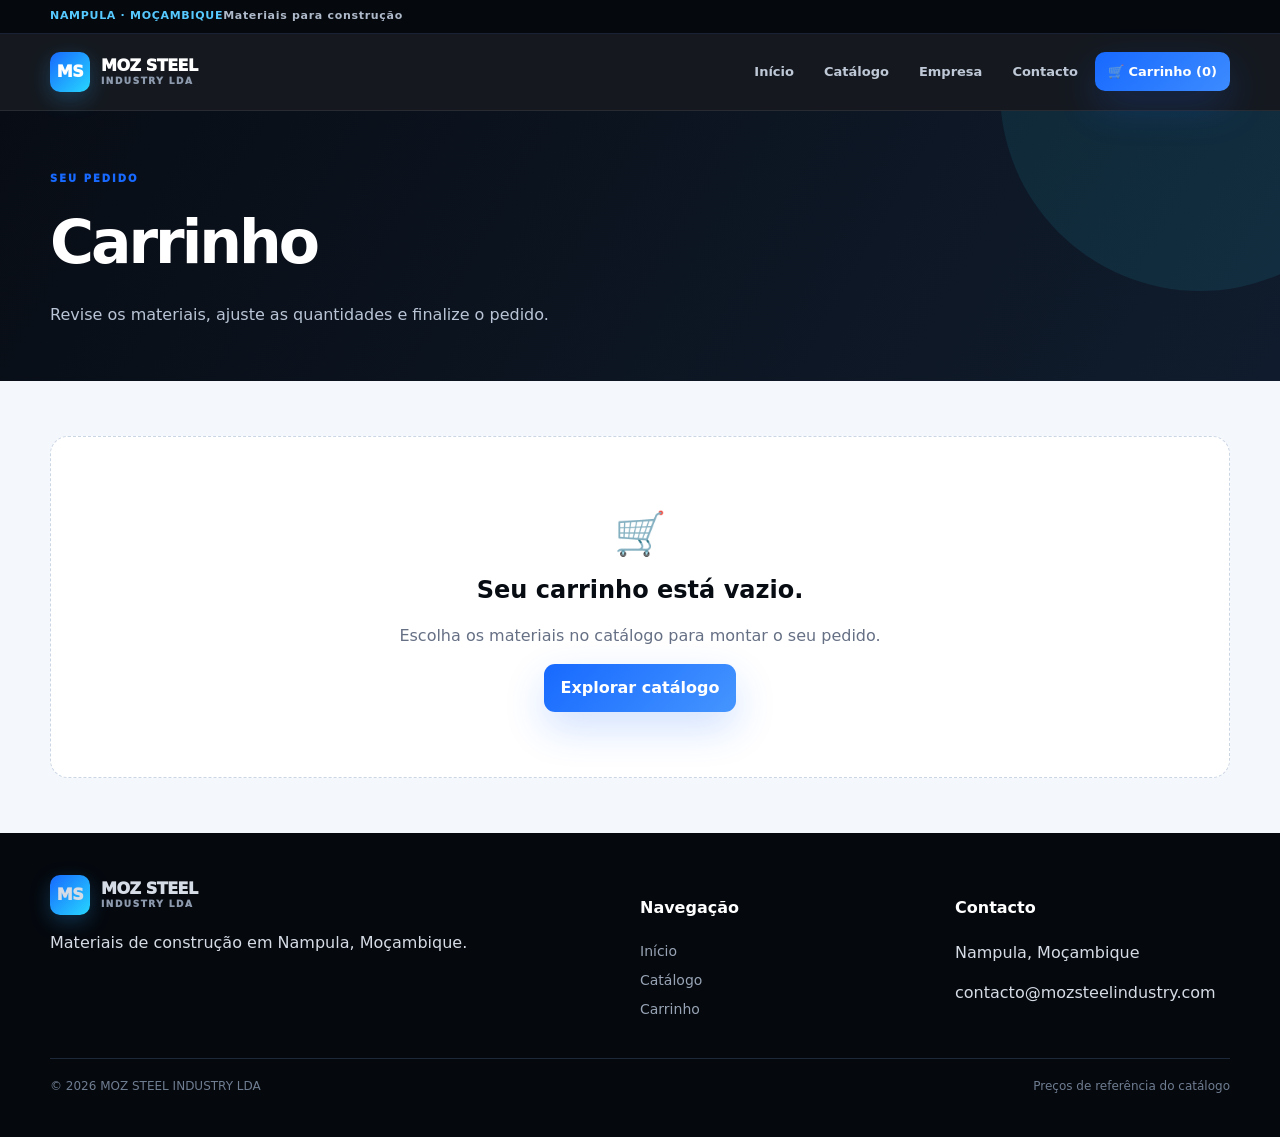
==== carrinho.html @ 1a138fcb "Add files via upload" ====
<!doctype html><html lang="pt"><head><meta charset="utf-8"><meta name="viewport" content="width=device-width,initial-scale=1"><title>Carrinho | MOZ STEEL INDUSTRY LDA</title><meta name="description" content="Carrinho e checkout da MOZ STEEL INDUSTRY LDA."><link rel="stylesheet" href="css/style.css"></head><body><div class="topbar"><div class="container"><span>NAMPULA · MOÇAMBIQUE</span><span>Materiais para construção</span></div></div><header class="header"><div class="container header-inner"><a class="brand" href="index.html"><span class="brand-mark">MS</span><span>MOZ STEEL<small>INDUSTRY LDA</small></span></a><button class="menu" data-menu>☰</button><nav class="nav"><a href="index.html">Início</a><a href="catalogo.html">Catálogo</a><a href="index.html#empresa">Empresa</a><a href="index.html#contacto">Contacto</a><a class="cart-link" href="carrinho.html">🛒 Carrinho (<span data-cart-count>0</span>)</a></nav></div></header><main><section class="page-hero"><div class="container"><span class="eyebrow">SEU PEDIDO</span><h1>Carrinho</h1><p>Revise os materiais, ajuste as quantidades e finalize o pedido.</p></div></section><div class="container" data-cart></div></main><footer class="footer"><div class="container"><div class="footer-grid"><div><div class="brand"><span class="brand-mark">MS</span><span>MOZ STEEL<small>INDUSTRY LDA</small></span></div><p>Materiais de construção em Nampula, Moçambique.</p></div><div><h4>Navegação</h4><a href="index.html">Início</a><a href="catalogo.html">Catálogo</a><a href="carrinho.html">Carrinho</a></div><div><h4>Contacto</h4><p>Nampula, Moçambique</p><p>contacto@mozsteelindustry.com</p></div></div><div class="footer-bottom"><span>© 2026 MOZ STEEL INDUSTRY LDA</span><span>Preços de referência do catálogo</span></div></div></footer><div class="modal" id="modal"><div class="modal-card"><button class="modal-close" data-close>×</button><div data-detail-content></div></div></div><div class="toast" data-toast></div><script src="js/app.js"></script></body></html>
---- css/style.css ----
:root{--ink:#070b12;--ink2:#0d1420;--navy:#101a2b;--blue:#1769ff;--blue2:#2aa8ff;--cyan:#27d7ff;--paper:#f4f7fb;--white:#fff;--muted:#667085;--line:#dce3ec;--soft:#eaf1fa;--green:#16a36a;--shadow:0 18px 55px rgba(9,24,48,.13);--shadow-blue:0 16px 40px rgba(23,105,255,.20);--radius:18px}
*{box-sizing:border-box}html{scroll-behavior:smooth}body{margin:0;font-family:Inter,ui-sans-serif,system-ui,-apple-system,"Segoe UI",sans-serif;background:var(--paper);color:var(--ink);line-height:1.5}body.lock{overflow:hidden}a{color:inherit;text-decoration:none}button,input,select,textarea{font:inherit}button{cursor:pointer}.container{width:min(1180px,calc(100% - 36px));margin:auto}
.topbar{background:#05080d;color:#aeb9c9;font-size:11px;font-weight:800;letter-spacing:.7px;padding:8px 0;border-bottom:1px solid #182234}.topbar-inner{display:flex;justify-content:space-between}.topbar span:first-child{color:#56c9ff}
.header{position:sticky;top:0;z-index:50;background:rgba(7,11,18,.94);backdrop-filter:blur(14px);color:#fff;border-bottom:1px solid rgba(255,255,255,.08)}.header-inner{height:76px;display:flex;align-items:center;justify-content:space-between}.brand{display:flex;align-items:center;gap:11px;font-weight:950;letter-spacing:-.5px}.brand-mark{width:40px;height:40px;border-radius:10px;background:linear-gradient(135deg,var(--blue),var(--cyan));display:grid;place-items:center;font-weight:1000;box-shadow:0 7px 20px rgba(42,168,255,.25)}.brand small{display:block;font-size:9px;color:#8d9aae;letter-spacing:1.5px;margin-top:-3px}.nav{display:flex;align-items:center;gap:4px}.nav a{padding:10px 13px;border-radius:10px;color:#bfc8d6;font-size:13px;font-weight:800;transition:.2s}.nav a:hover,.nav a.active{background:#172337;color:#fff}.cart-link{background:linear-gradient(135deg,var(--blue),#3d8bff)!important;color:#fff!important;box-shadow:var(--shadow-blue)}.cart-link b{margin-left:4px}.menu{display:none;background:none;border:0;color:#fff;font-size:28px}
.eyebrow{font-size:10px;letter-spacing:2px;font-weight:950;color:var(--blue);text-transform:uppercase}.btn{border:0;border-radius:11px;padding:12px 17px;font-weight:900;display:inline-flex;justify-content:center;align-items:center;gap:8px;transition:.2s}.btn-primary{background:linear-gradient(135deg,var(--blue),#4595ff);color:#fff;box-shadow:var(--shadow-blue)}.btn-primary:hover{transform:translateY(-2px);filter:brightness(1.06)}.btn-ghost{background:#fff;border:1px solid var(--line);color:var(--ink)}.btn-ghost:hover{border-color:var(--blue);color:var(--blue);transform:translateY(-1px)}.btn-wide{width:100%}
.hero{position:relative;overflow:hidden;background:radial-gradient(circle at 75% 20%,rgba(39,215,255,.22),transparent 27%),radial-gradient(circle at 15% 80%,rgba(23,105,255,.22),transparent 30%),linear-gradient(120deg,#060a11,#0d1626 55%,#09101c);color:#fff;padding:78px 0 90px}.hero:before{content:"";position:absolute;inset:0;opacity:.12;background-image:linear-gradient(rgba(255,255,255,.12) 1px,transparent 1px),linear-gradient(90deg,rgba(255,255,255,.12) 1px,transparent 1px);background-size:42px 42px;mask-image:linear-gradient(to bottom,black,transparent)}.hero-grid{position:relative;display:grid;grid-template-columns:1.03fr .97fr;gap:60px;align-items:center}.hero h1{font-size:clamp(43px,6vw,76px);line-height:.96;letter-spacing:-4px;margin:15px 0 22px;max-width:720px}.hero h1 span{background:linear-gradient(90deg,#4cb5ff,#7de8ff);-webkit-background-clip:text;background-clip:text;color:transparent}.hero p{font-size:18px;color:#bdc8d7;max-width:620px}.actions{display:flex;gap:12px;flex-wrap:wrap;margin-top:30px}.hero-visual{min-height:390px;position:relative}.hero-card{position:absolute;border-radius:24px;box-shadow:0 30px 80px rgba(0,0,0,.3);overflow:hidden}.hero-card.main{inset:12px 35px 18px 0;border:1px solid rgba(255,255,255,.14);background:#172234}.hero-card.main img{width:100%;height:100%;object-fit:cover;opacity:.88}.hero-card.main:after{content:"IBR · AÇO · CONSTRUÇÃO";position:absolute;left:18px;bottom:18px;background:rgba(7,11,18,.88);border:1px solid rgba(255,255,255,.12);border-radius:9px;padding:8px 11px;font-weight:900;font-size:10px;color:#7fe5ff}.hero-card.small{right:0;bottom:0;width:195px;height:148px;padding:20px;background:linear-gradient(135deg,var(--blue),var(--cyan));color:#fff;display:flex;flex-direction:column;justify-content:center;box-shadow:0 22px 50px rgba(23,105,255,.3)}.hero-card.small span{font-size:10px;letter-spacing:1.5px;font-weight:900}.hero-card.small b{font-size:32px;line-height:1;margin:5px 0}.hero-card.small small{opacity:.88}
.section{padding:76px 0}.section-head{display:flex;align-items:end;justify-content:space-between;gap:20px;margin-bottom:28px}.section h2{font-size:38px;letter-spacing:-2px;margin:8px 0}.section-head p{color:var(--muted);max-width:600px}.cats{display:grid;grid-template-columns:repeat(4,1fr);gap:14px}.cat-card{position:relative;background:#fff;border:1px solid var(--line);padding:20px;border-radius:18px;min-height:145px;display:flex;flex-direction:column;justify-content:space-between;transition:.22s;overflow:hidden}.cat-card:after{content:"";position:absolute;width:130px;height:130px;border-radius:50%;background:rgba(23,105,255,.07);right:-45px;bottom:-55px}.cat-card:hover{transform:translateY(-5px);border-color:#8bb5ff;box-shadow:var(--shadow-blue)}.cat-icon{font-size:28px;color:var(--blue)}.cat-card b{font-size:16px}.cat-card small{color:var(--muted)}.cat-card i{position:absolute;right:18px;top:18px;font-style:normal;font-size:20px;color:#9aa8bb}.cat-card.empty{opacity:.5}
.products{display:grid;grid-template-columns:repeat(4,1fr);gap:18px}.product-card{background:#fff;border:1px solid var(--line);border-radius:18px;overflow:hidden;transition:.22s;min-width:0;box-shadow:0 5px 18px rgba(9,24,48,.035)}.product-card:hover{transform:translateY(-5px);box-shadow:var(--shadow);border-color:#c5d7ef}.p-media{height:205px;background:linear-gradient(135deg,#edf3f9,#f8fbff);position:relative;display:grid;place-items:center}.p-media img{width:100%;height:100%;object-fit:cover}.p-tag{position:absolute;left:12px;top:12px;background:rgba(7,11,18,.88);color:#fff;border-radius:99px;padding:5px 9px;font-size:9px;font-weight:900;max-width:85%;white-space:nowrap;overflow:hidden;text-overflow:ellipsis}.no-image{display:grid;place-items:center;color:#9aa8ba;text-align:center}.no-image span{font-size:40px;font-weight:1000;color:#b9c9dc}.no-image small{font-size:10px}.p-body{padding:17px}.code{font-size:9px;letter-spacing:1.4px;color:var(--blue);font-weight:950}.p-body h3{font-size:16px;line-height:1.18;margin:8px 0}.p-body p{font-size:12px;color:var(--muted);min-height:36px}.p-foot{display:flex;align-items:baseline;gap:5px;margin:15px 0}.p-foot strong{font-size:21px}.p-foot span{font-size:10px;color:var(--muted)}.p-actions{display:grid;grid-template-columns:1fr 1fr;gap:8px}.p-actions .btn{padding:9px 7px;font-size:11px}
.dark-strip{background:linear-gradient(135deg,#07101d,#101b2c);color:#fff}.dark-strip .section-head p{color:#aebbd0}.stats{display:grid;grid-template-columns:repeat(3,1fr);gap:1px;background:#233249}.stat{padding:26px;background:#0b1422}.stat b{font-size:38px;color:#55c8ff}.stat span{display:block;color:#b9c6d8}.contact{background:linear-gradient(135deg,var(--blue),#1a9fff);color:#fff;border-radius:28px;padding:44px;box-shadow:var(--shadow-blue)}.contact .eyebrow{color:#c7f5ff}.contact h2{font-size:42px;margin:10px 0}.footer{background:#05080d;color:#d6dce5;padding:42px 0}.footer-grid{display:grid;grid-template-columns:2fr 1fr 1fr;gap:40px}.footer h4{color:#fff}.footer a{display:block;color:#98a4b5;margin:8px 0;font-size:14px}.footer-bottom{border-top:1px solid #1d2838;margin-top:30px;padding-top:18px;color:#6f7d91;font-size:12px;display:flex;justify-content:space-between}
.page-hero{padding:54px 0 38px;background:linear-gradient(120deg,#080d15,#101c2d);color:#fff;position:relative;overflow:hidden}.page-hero:after{content:"";position:absolute;width:400px;height:400px;border-radius:50%;background:rgba(39,215,255,.09);right:-120px;top:-220px}.page-hero h1{font-size:clamp(40px,5vw,60px);letter-spacing:-3px;margin:8px 0}.page-hero p{color:#b9c5d6;max-width:680px}.hero-metrics{display:flex;gap:12px;flex-wrap:wrap;margin-top:25px}.hero-metrics span{padding:9px 13px;border:1px solid rgba(255,255,255,.12);background:rgba(255,255,255,.04);border-radius:10px;color:#aebbd0;font-size:11px}.hero-metrics b{color:#fff;margin-right:4px}
.catalog-shell{padding:30px 0 80px}.catalog-toolbar{display:grid;grid-template-columns:1fr 210px;gap:12px;margin-bottom:20px}.search-wrap{position:relative}.search-wrap>span{position:absolute;left:15px;top:10px;font-size:23px;color:#8b9ab0}.search{width:100%;background:#fff;border:1px solid var(--line);border-radius:12px;padding:13px 16px;outline:0}.search-wrap .search{padding-left:43px}.search:focus{border-color:#79a8ff;box-shadow:0 0 0 4px rgba(23,105,255,.08)}.catalog-layout{display:grid;grid-template-columns:235px 1fr;gap:28px;align-items:start}.catalog-sidebar{position:sticky;top:98px;background:#fff;border:1px solid var(--line);border-radius:18px;padding:17px}.sidebar-title{display:flex;justify-content:space-between;align-items:center;font-weight:950;padding:3px 2px 12px;border-bottom:1px solid var(--line)}.sidebar-title button{border:0;background:none;color:var(--blue);font-size:11px;font-weight:900}.category-list{padding-top:10px;display:grid;gap:5px}.filter{width:100%;text-align:left;border:0;background:transparent;border-radius:9px;padding:10px 11px;color:#667085;font-size:12px;font-weight:800;transition:.18s}.filter:hover{background:#eef5ff;color:var(--blue)}.filter.active{background:#e8f1ff;color:var(--blue);box-shadow:inset 3px 0 0 var(--blue)}.filter small{float:right;color:#98a5b7;font-weight:700}.sidebar-note{margin-top:18px;padding:14px;background:#f1f7ff;border-radius:12px;border:1px solid #dbeaff}.sidebar-note strong{font-size:12px}.sidebar-note p{font-size:11px;color:var(--muted);margin:6px 0 10px}.sidebar-note a{font-size:11px;color:var(--blue);font-weight:900}.results-head{display:flex;align-items:end;justify-content:space-between;margin-bottom:18px}.results-head h2{font-size:24px;letter-spacing:-1px;margin:5px 0 0}.result-state{font-size:11px;color:var(--muted);background:#fff;border:1px solid var(--line);padding:8px 11px;border-radius:9px}.catalog-products{grid-template-columns:repeat(3,1fr)}.pagination{display:flex;justify-content:center;align-items:center;gap:6px;margin-top:30px;flex-wrap:wrap}.page-btn{min-width:36px;height:36px;border:1px solid var(--line);background:#fff;border-radius:9px;font-weight:850;color:#657188}.page-btn:hover,.page-btn.active{background:var(--blue);border-color:var(--blue);color:#fff}.page-btn.arrow{padding:0 12px}.empty{padding:65px 20px;text-align:center;background:#fff;border:1px dashed #cbd6e5;border-radius:18px}.empty-icon{font-size:42px;color:var(--blue)}.empty h2{margin:7px 0}.empty p{color:var(--muted)}
.modal{position:fixed;inset:0;background:rgba(2,8,18,.72);backdrop-filter:blur(7px);display:none;place-items:center;padding:20px;z-index:80}.modal.open{display:grid}.modal-card{width:min(900px,100%);max-height:90vh;overflow:auto;background:#fff;border-radius:22px;position:relative;box-shadow:0 35px 100px rgba(0,0,0,.35);padding:28px}.modal-close{position:absolute;right:15px;top:12px;width:36px;height:36px;border:0;border-radius:50%;background:#edf3fa;color:#17243a;font-size:25px;z-index:2}.detail-box{display:grid;grid-template-columns:.95fr 1.05fr;gap:28px}.detail-img{min-height:340px;border-radius:16px;overflow:hidden;background:#edf3fa}.detail-img img{width:100%;height:100%;object-fit:cover}.detail-box h2{font-size:34px;line-height:1.05;letter-spacing:-1.5px;margin:10px 0}.detail-spec{color:var(--muted)}.detail-price{font-size:30px;font-weight:950;margin:20px 0}.detail-price small{font-size:12px;color:var(--muted)}.qty{display:flex;align-items:center;width:max-content;border:1px solid var(--line);border-radius:10px;overflow:hidden;margin-bottom:13px}.qty button{border:0;background:#f2f6fb;width:40px;height:40px;font-size:20px}.qty input{width:55px;text-align:center;border:0;outline:0}.ref-note{font-size:11px;color:#8793a5;margin-top:13px}.related{border-top:1px solid var(--line);margin-top:25px;padding-top:20px}.related h3{margin-top:0}.mini-grid{display:grid;grid-template-columns:repeat(4,1fr);gap:10px}.mini-grid .product-card{box-shadow:none}.mini-grid .p-media{height:100px}.mini-grid .p-body{padding:10px}.mini-grid .p-actions,.mini-grid .p-foot,.mini-grid .p-body p,.mini-grid .code{display:none}.mini-grid .p-body h3{font-size:12px}
.x{border:0;background:#eef2f7;color:#7a8799;border-radius:8px;width:30px;height:30px;font-size:21px}.x:hover{background:#feecec;color:#d33}.toast{position:fixed;right:20px;bottom:20px;background:#07101d;color:#fff;padding:12px 16px;border-radius:11px;box-shadow:0 15px 35px rgba(0,0,0,.25);transform:translateY(20px);opacity:0;pointer-events:none;transition:.25s;z-index:100;font-size:13px;font-weight:800}.toast.show{transform:none;opacity:1}
.cart-layout{display:grid;grid-template-columns:1.55fr .75fr;gap:22px;padding:45px 0 75px}.cart-head{display:flex;justify-content:space-between;align-items:center;margin-bottom:12px}.cart-head button{border:0;background:none;color:#d33;font-weight:850}.cart-row{display:grid;grid-template-columns:78px 1fr auto auto 30px;gap:14px;align-items:center;background:#fff;border:1px solid var(--line);border-radius:15px;padding:12px;margin-bottom:10px}.cart-img{width:78px;height:72px;border-radius:10px;overflow:hidden;background:#eef3f8}.cart-img img{width:100%;height:100%;object-fit:cover}.cart-info small{font-size:10px;color:var(--blue);font-weight:900}.cart-info h3{font-size:14px;margin:3px 0}.cart-info p{font-size:11px;color:var(--muted);margin:0}.qty.mini{margin:0}.qty.mini button{width:32px;height:32px}.summary{background:#0b1422;color:#fff;border-radius:18px;padding:24px;position:sticky;top:98px;height:max-content}.summary h2{font-size:32px;margin:7px 0 20px}.summary>div{display:flex;justify-content:space-between;gap:15px;padding:7px 0;color:#aebbd0;font-size:13px}.summary .total{font-size:15px;color:#fff}.summary .total strong{font-size:26px;color:#65d8ff}.summary hr{border:0;border-top:1px solid #25354b}.summary p{font-size:10px;color:#8594aa}.checkout{background:#fff;border:1px solid var(--line);border-radius:18px;padding:26px;margin-bottom:60px}.form-grid{display:grid;grid-template-columns:1fr 1fr;gap:13px}.form-grid label{display:grid;gap:6px;font-size:12px;font-weight:850}.form-grid .full{grid-column:1/-1}.form-grid input,.form-grid textarea{border:1px solid var(--line);border-radius:10px;padding:11px;outline:0}.form-grid input:focus,.form-grid textarea:focus{border-color:var(--blue)}.pay-grid{display:grid;grid-template-columns:repeat(4,1fr);gap:10px;margin-bottom:16px}.pay-grid label{border:1px solid var(--line);border-radius:12px;padding:12px;display:flex;gap:9px;align-items:flex-start}.pay-grid label:has(input:checked){border-color:var(--blue);background:#eef5ff}.pay-grid span{font-weight:850;font-size:12px}.pay-grid small{display:block;color:var(--muted);font-weight:500;margin-top:3px}.success{margin:60px 0;padding:55px;text-align:center;background:#fff;border:1px solid var(--line);border-radius:22px}.check{width:64px;height:64px;border-radius:50%;display:grid;place-items:center;background:#e5f8ef;color:var(--green);font-size:34px;margin:0 auto 16px}.success h2{font-size:34px;margin:8px 0}.success p{color:var(--muted)}.order-grid{display:grid;grid-template-columns:repeat(4,1fr);gap:10px;margin:25px 0;text-align:left}.order-grid span{padding:14px;background:#f5f8fc;border-radius:11px;color:var(--muted);font-size:11px}.order-grid strong{display:block;color:var(--ink);margin-top:4px;font-size:13px}
@media(max-width:980px){.hero-grid{grid-template-columns:1fr}.hero-visual{min-height:330px}.cats{grid-template-columns:repeat(2,1fr)}.products{grid-template-columns:repeat(2,1fr)}.catalog-layout{grid-template-columns:1fr}.catalog-sidebar{position:static}.category-list{display:flex;overflow:auto;padding-bottom:3px}.filter{width:auto;white-space:nowrap}.sidebar-note{display:none}.catalog-products{grid-template-columns:repeat(3,1fr)}.cart-layout{grid-template-columns:1fr}.summary{position:static}.pay-grid{grid-template-columns:repeat(2,1fr)}}
@media(max-width:700px){.container{width:min(100% - 24px,1180px)}.topbar-inner span:last-child{display:none}.header-inner{height:68px}.menu{display:block}.nav{display:none;position:absolute;top:68px;left:0;right:0;background:#070b12;padding:12px;flex-direction:column;align-items:stretch;border-bottom:1px solid #1e2a3b}.nav.open{display:flex}.nav a{padding:13px}.hero{padding:55px 0 60px}.hero h1{font-size:47px;letter-spacing:-3px}.hero-visual{min-height:275px}.hero-card.main{inset:0 25px 15px 0}.hero-card.small{width:150px;height:115px}.hero-card.small b{font-size:25px}.section{padding:55px 0}.section-head{display:block}.section h2{font-size:31px}.cats{grid-template-columns:1fr 1fr;gap:10px}.cat-card{min-height:125px;padding:15px}.products,.catalog-products{grid-template-columns:1fr 1fr;gap:10px}.p-media{height:155px}.p-body{padding:12px}.p-body h3{font-size:14px}.p-foot strong{font-size:18px}.p-actions{grid-template-columns:1fr}.p-actions .btn{font-size:11px}.footer-grid{grid-template-columns:1fr 1fr}.footer-grid>div:first-child{grid-column:1/-1}.footer-bottom{display:block}.footer-bottom span{display:block;margin:5px 0}.page-hero{padding:42px 0 30px}.page-hero h1{font-size:40px}.catalog-toolbar{grid-template-columns:1fr}.catalog-sidebar{padding:13px}.results-head{align-items:start}.result-state{display:none}.detail-box{grid-template-columns:1fr}.detail-img{min-height:250px}.mini-grid{grid-template-columns:repeat(2,1fr)}.cart-row{grid-template-columns:62px 1fr 30px;gap:9px}.cart-img{width:62px;height:60px}.cart-row>.qty,.cart-row>strong{grid-column:2}.cart-row>.qty{width:max-content}.cart-row>.x{grid-column:3;grid-row:1}.form-grid{grid-template-columns:1fr}.form-grid .full{grid-column:auto}.pay-grid{grid-template-columns:1fr 1fr}.success{padding:35px 18px}.order-grid{grid-template-columns:1fr 1fr}.contact{padding:30px 24px}.contact h2{font-size:32px}}
@media(max-width:430px){.cats,.products,.catalog-products{grid-template-columns:1fr}.p-media{height:205px}.pay-grid{grid-template-columns:1fr}.hero h1{font-size:42px}.order-grid{grid-template-columns:1fr}}

.btn-outline-light{border:1px solid rgba(255,255,255,.32);background:rgba(255,255,255,.04);color:#fff}.btn-outline-light:hover{background:#fff;color:var(--ink)}.btn-white{background:#fff;color:var(--blue)}.btn-white:hover{transform:translateY(-2px);box-shadow:0 10px 25px rgba(0,0,0,.15)}

/* ===== Catálogo: visual sem fotografias ===== */
.catalog-products{grid-template-columns:repeat(4,minmax(0,1fr));gap:14px}
.catalog-card{border-radius:16px;background:#fff;box-shadow:0 8px 24px rgba(7,18,35,.06);display:flex;flex-direction:column;min-height:100%}
.catalog-card:hover{transform:translateY(-4px);border-color:#9bc5ff;box-shadow:0 16px 34px rgba(23,105,255,.13)}
.catalog-mark{height:116px;position:relative;overflow:hidden;padding:16px;background:linear-gradient(135deg,#08111f,#102845);color:#fff;display:flex;flex-direction:column;justify-content:center;align-items:flex-start}
.catalog-mark:before{content:"";position:absolute;width:170px;height:170px;border:1px solid rgba(75,190,255,.22);border-radius:50%;right:-65px;top:-78px;box-shadow:0 0 0 24px rgba(75,190,255,.035),0 0 0 48px rgba(75,190,255,.025)}
.catalog-mark:after{content:"";position:absolute;left:0;bottom:0;width:45%;height:3px;background:linear-gradient(90deg,#1769ff,#27d7ff);}
.catalog-mark span{position:relative;z-index:1;font-size:28px;line-height:1;font-weight:1000;letter-spacing:-1px;color:#5ed8ff}
.catalog-mark small{position:relative;z-index:1;margin-top:8px;font-size:9px;text-transform:uppercase;letter-spacing:1.2px;font-weight:900;color:#c5d6eb;max-width:75%;white-space:nowrap;overflow:hidden;text-overflow:ellipsis}
.catalog-mark b{position:absolute;z-index:1;right:13px;bottom:11px;font-size:8px;letter-spacing:1px;color:#7f9ab8}
.catalog-card .p-body{padding:15px;display:flex;flex-direction:column;flex:1}
.catalog-card .p-body h3{font-size:14px;line-height:1.22;margin:7px 0 6px;min-height:34px}
.catalog-card .p-body p{font-size:11px;line-height:1.4;min-height:31px;margin:0;color:#718096;display:-webkit-box;-webkit-line-clamp:2;-webkit-box-orient:vertical;overflow:hidden}
.catalog-card .p-foot{margin-top:auto;padding-top:13px;margin-bottom:12px;border-top:1px solid #edf1f6}
.catalog-card .p-foot strong{font-size:18px;color:#0b1422}
.catalog-card .p-actions{grid-template-columns:1fr 1fr}
.catalog-card .btn{border-radius:9px;padding:9px 6px;font-size:10px}
.catalog-card .code{white-space:nowrap;overflow:hidden;text-overflow:ellipsis;display:block;max-width:100%}
.catalog-detail{grid-template-columns:260px 1fr}
.catalog-detail-mark{min-height:320px;height:auto;border-radius:16px;display:flex;align-items:flex-start;justify-content:flex-end;padding:24px;background:radial-gradient(circle at 30% 25%,rgba(39,215,255,.18),transparent 30%),linear-gradient(145deg,#06101e,#12345c)}
.catalog-detail-mark span{font-size:58px;margin-top:auto;color:#67dcff}
.catalog-detail-mark small{font-size:11px;letter-spacing:1.5px}
.catalog-detail-mark b{position:static;margin-top:8px;color:#8da9c5;font-size:10px;letter-spacing:1px}
.mini-grid .catalog-card .catalog-mark{height:80px;padding:10px}.mini-grid .catalog-card .catalog-mark span{font-size:18px}.mini-grid .catalog-card .catalog-mark small,.mini-grid .catalog-card .catalog-mark b{display:none}
@media(max-width:1100px){.catalog-products{grid-template-columns:repeat(3,minmax(0,1fr))}}
@media(max-width:980px){.catalog-products{grid-template-columns:repeat(3,minmax(0,1fr))}}
@media(max-width:700px){.catalog-products{grid-template-columns:repeat(2,minmax(0,1fr));gap:10px}.catalog-mark{height:105px}.catalog-card .p-body{padding:12px}.catalog-card .p-actions{grid-template-columns:1fr}.catalog-detail{grid-template-columns:1fr}.catalog-detail-mark{min-height:190px}.catalog-detail-mark span{margin-top:25px}}
@media(max-width:430px){.catalog-products{grid-template-columns:1fr}.catalog-mark{height:120px}.catalog-card .p-actions{grid-template-columns:1fr 1fr}}

/* ===== Refinamento visual da página inicial ===== */
.hero-visual{display:flex;align-items:center;justify-content:center;min-height:390px;position:relative}
.hero-logo-panel{width:min(520px,100%);padding:22px;border:1px solid rgba(109,200,255,.2);border-radius:28px;background:linear-gradient(145deg,rgba(16,39,70,.9),rgba(5,12,23,.96));box-shadow:0 30px 90px rgba(0,0,0,.35),0 0 60px rgba(38,126,255,.10);transform:rotate(1deg)}
.hero-logo-panel img{display:block;width:100%;height:auto;border-radius:18px}
.hero-logo-panel:after{content:"NAMPULA · MOÇAMBIQUE";display:block;text-align:center;margin-top:12px;color:#70cfff;font-size:10px;font-weight:900;letter-spacing:2px}
.home-product-mark{height:155px;background:radial-gradient(circle at 78% 22%,rgba(52,164,255,.22),transparent 28%),linear-gradient(145deg,#071323,#132b4a);position:relative;display:flex;align-items:center;justify-content:center;overflow:hidden}
.home-product-mark:before{content:"";position:absolute;width:180px;height:180px;border:1px solid rgba(111,205,255,.18);border-radius:50%;box-shadow:0 0 0 22px rgba(65,163,255,.035),0 0 0 44px rgba(65,163,255,.025)}
.home-product-mark:after{content:"";position:absolute;left:-15%;bottom:-40px;width:70%;height:80px;background:linear-gradient(90deg,rgba(45,121,255,.3),transparent);transform:skewX(-30deg)}
.home-mark{position:relative;z-index:2;font-size:48px;line-height:1;font-weight:1000;letter-spacing:-3px;color:#69d2ff;text-shadow:0 0 24px rgba(59,180,255,.22)}
.home-product .p-tag{z-index:3}
.home-product:hover .home-product-mark{background:radial-gradient(circle at 78% 22%,rgba(52,164,255,.32),transparent 30%),linear-gradient(145deg,#081a31,#164b78)}
.hero-metrics span{transition:.2s}.hero-metrics span:hover{border-color:rgba(82,190,255,.35);background:rgba(48,139,255,.09);transform:translateY(-2px)}

/* Categorias com mais vida visual */
.cats{gap:16px}
.cat-card{background:linear-gradient(145deg,#fff,#f7faff);border:1px solid #dbe6f3;min-height:158px;padding:19px;box-shadow:0 7px 20px rgba(8,30,58,.045)}
.cat-card:before{content:"";position:absolute;inset:0;background:linear-gradient(135deg,rgba(34,122,255,.08),transparent 48%);opacity:0;transition:.25s}
.cat-card:after{width:155px;height:155px;right:-60px;bottom:-65px;background:rgba(40,132,255,.09);transition:.25s}
.cat-card .cat-icon{width:52px;height:52px;border-radius:15px;display:grid;place-items:center;background:#e9f3ff;color:#1769ff;font-size:26px;font-weight:900;box-shadow:inset 0 0 0 1px #d6e8ff;transition:.25s}
.cat-card b,.cat-card small,.cat-card i{position:relative;z-index:2}
.cat-card b{margin-top:10px}
.cat-card:hover{transform:translateY(-7px) scale(1.01);border-color:#8bbdff;box-shadow:0 18px 38px rgba(23,105,255,.14)}
.cat-card:hover:before{opacity:1}.cat-card:hover:after{transform:scale(1.25);background:rgba(40,132,255,.13)}.cat-card:hover .cat-icon{transform:rotate(-4deg) scale(1.08);background:linear-gradient(135deg,#1769ff,#42bfff);color:#fff;box-shadow:0 10px 24px rgba(23,105,255,.22)}
.cat-card:nth-child(2) .cat-icon{background:#eaf9ff;color:#079bd0}.cat-card:nth-child(3) .cat-icon{background:#eef0ff;color:#5b58e8}.cat-card:nth-child(4) .cat-icon{background:#edf8f0;color:#168a55}.cat-card:nth-child(5) .cat-icon{background:#fff5e9;color:#e28319}.cat-card:nth-child(6) .cat-icon{background:#f2edff;color:#8b50db}.cat-card:nth-child(7) .cat-icon{background:#eaf8f7;color:#079486}.cat-card:nth-child(8) .cat-icon{background:#f0f2f5;color:#455468}
@media(max-width:700px){.hero-logo-panel{padding:14px;border-radius:20px;transform:none}.hero-visual{min-height:230px}.hero-logo-panel:after{font-size:8px}.home-product-mark{height:145px}}

/* ===== Categorias: visual escuro, industrial e mais vivo ===== */
.cats .cat-card{background:linear-gradient(145deg,#0b1728 0%,#102946 100%);border:1px solid #1e4267;color:#fff;min-height:170px;box-shadow:0 12px 28px rgba(4,15,30,.16)}
.cats .cat-card:before{background:linear-gradient(135deg,rgba(39,180,255,.18),transparent 55%)}
.cats .cat-card:after{background:rgba(42,168,255,.12)}
.cats .cat-card b{color:#fff;font-size:17px}
.cats .cat-card small{color:#9fc4e8}
.cats .cat-card i{color:#5fbfff}
.cats .cat-card .cat-icon{background:linear-gradient(135deg,#123b67,#1769ff);color:#72d7ff;box-shadow:inset 0 0 0 1px rgba(103,205,255,.28),0 8px 20px rgba(23,105,255,.16)}
.cats .cat-card:nth-child(2) .cat-icon,.cats .cat-card:nth-child(3) .cat-icon,.cats .cat-card:nth-child(4) .cat-icon,.cats .cat-card:nth-child(5) .cat-icon,.cats .cat-card:nth-child(6) .cat-icon,.cats .cat-card:nth-child(7) .cat-icon,.cats .cat-card:nth-child(8) .cat-icon{background:linear-gradient(135deg,#123b67,#1769ff);color:#72d7ff}
.cats .cat-card:hover{border-color:#38b9ff;box-shadow:0 20px 42px rgba(10,105,190,.22);background:linear-gradient(145deg,#0d2038,#123b63)}
.cats .cat-card:hover .cat-icon{background:linear-gradient(135deg,#1c75ff,#2ad7ff);color:#fff}
.hero-card.small{display:none}
@media(max-width:700px){.cats .cat-card{min-height:145px}}
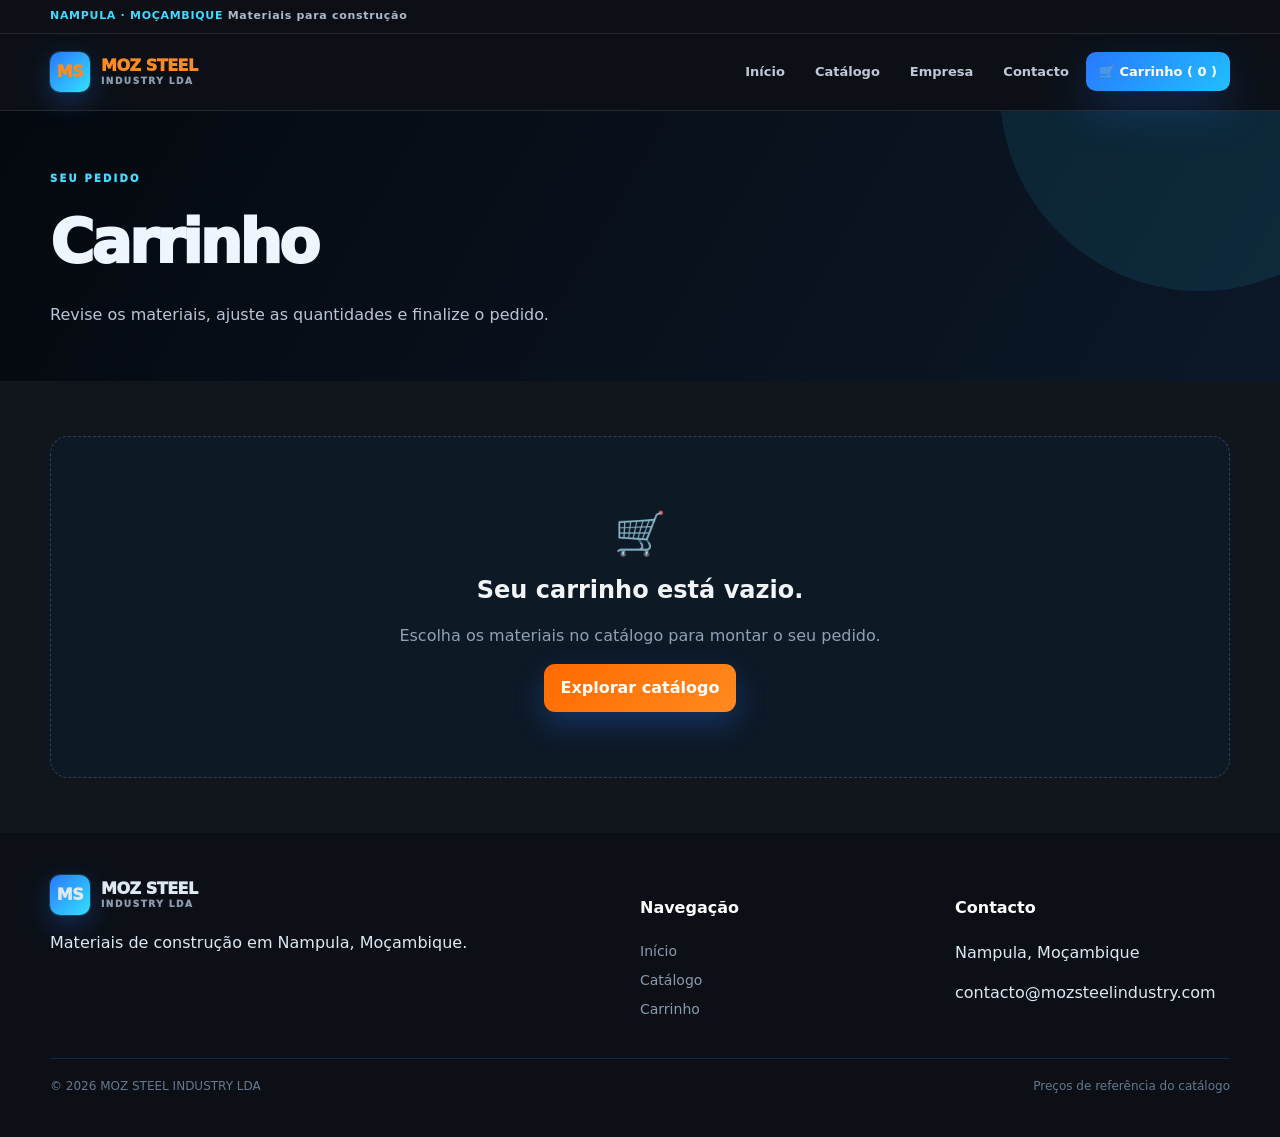
==== commit 592c38e3: "Add files via upload" ====
--- a/carrinho.html
+++ b/carrinho.html
@@ -1 +1,149 @@
-<!doctype html><html lang="pt"><head><meta charset="utf-8"><meta name="viewport" content="width=device-width,initial-scale=1"><title>Carrinho | MOZ STEEL INDUSTRY LDA</title><meta name="description" content="Carrinho e checkout da MOZ STEEL INDUSTRY LDA."><link rel="stylesheet" href="css/style.css"></head><body><div class="topbar"><div class="container"><span>NAMPULA · MOÇAMBIQUE</span><span>Materiais para construção</span></div></div><header class="header"><div class="container header-inner"><a class="brand" href="index.html"><span class="brand-mark">MS</span><span>MOZ STEEL<small>INDUSTRY LDA</small></span></a><button class="menu" data-menu>☰</button><nav class="nav"><a href="index.html">Início</a><a href="catalogo.html">Catálogo</a><a href="index.html#empresa">Empresa</a><a href="index.html#contacto">Contacto</a><a class="cart-link" href="carrinho.html">🛒 Carrinho (<span data-cart-count>0</span>)</a></nav></div></header><main><section class="page-hero"><div class="container"><span class="eyebrow">SEU PEDIDO</span><h1>Carrinho</h1><p>Revise os materiais, ajuste as quantidades e finalize o pedido.</p></div></section><div class="container" data-cart></div></main><footer class="footer"><div class="container"><div class="footer-grid"><div><div class="brand"><span class="brand-mark">MS</span><span>MOZ STEEL<small>INDUSTRY LDA</small></span></div><p>Materiais de construção em Nampula, Moçambique.</p></div><div><h4>Navegação</h4><a href="index.html">Início</a><a href="catalogo.html">Catálogo</a><a href="carrinho.html">Carrinho</a></div><div><h4>Contacto</h4><p>Nampula, Moçambique</p><p>contacto@mozsteelindustry.com</p></div></div><div class="footer-bottom"><span>© 2026 MOZ STEEL INDUSTRY LDA</span><span>Preços de referência do catálogo</span></div></div></footer><div class="modal" id="modal"><div class="modal-card"><button class="modal-close" data-close>×</button><div data-detail-content></div></div></div><div class="toast" data-toast></div><script src="js/app.js"></script></body></html>+<!DOCTYPE html>
+<html lang="pt">
+ <head>
+  <meta charset="utf-8"/>
+  <meta content="width=device-width,initial-scale=1" name="viewport"/>
+  <title>
+   Carrinho | MOZ STEEL INDUSTRY LDA
+  </title>
+  <meta content="Carrinho e checkout da MOZ STEEL INDUSTRY LDA." name="description"/>
+  <link href="css/style.css" rel="stylesheet"/>
+ </head>
+ <body>
+  <div class="topbar">
+   <div class="container">
+    <span>
+     NAMPULA · MOÇAMBIQUE
+    </span>
+    <span>
+     Materiais para construção
+    </span>
+   </div>
+  </div>
+  <header class="header">
+   <div class="container header-inner">
+    <a class="brand" href="index.html">
+     <span class="brand-mark">
+      MS
+     </span>
+     <span>
+      MOZ STEEL
+      <small>
+       INDUSTRY LDA
+      </small>
+     </span>
+    </a>
+    <button class="menu" data-menu="">
+     ☰
+    </button>
+    <nav class="nav">
+     <a href="index.html">
+      Início
+     </a>
+     <a href="catalogo.html">
+      Catálogo
+     </a>
+     <a href="index.html#empresa">
+      Empresa
+     </a>
+     <a href="index.html#contacto">
+      Contacto
+     </a>
+     <a class="cart-link" href="carrinho.html">
+      🛒 Carrinho (
+      <span data-cart-count="">
+       0
+      </span>
+      )
+     </a>
+    </nav>
+   </div>
+  </header>
+  <main>
+   <section class="page-hero">
+    <div class="container">
+     <span class="eyebrow">
+      SEU PEDIDO
+     </span>
+     <h1>
+      Carrinho
+     </h1>
+     <p>
+      Revise os materiais, ajuste as quantidades e finalize o pedido.
+     </p>
+    </div>
+   </section>
+   <div class="container" data-cart="">
+   </div>
+  </main>
+  <footer class="footer">
+   <div class="container">
+    <div class="footer-grid">
+     <div>
+      <div class="brand">
+       <span class="brand-mark">
+        MS
+       </span>
+       <span>
+        MOZ STEEL
+        <small>
+         INDUSTRY LDA
+        </small>
+       </span>
+      </div>
+      <p>
+       Materiais de construção em Nampula, Moçambique.
+      </p>
+     </div>
+     <div>
+      <h4>
+       Navegação
+      </h4>
+      <a href="index.html">
+       Início
+      </a>
+      <a href="catalogo.html">
+       Catálogo
+      </a>
+      <a href="carrinho.html">
+       Carrinho
+      </a>
+     </div>
+     <div>
+      <h4>
+       Contacto
+      </h4>
+      <p>
+       Nampula, Moçambique
+      </p>
+      <p>
+       contacto@mozsteelindustry.com
+      </p>
+     </div>
+    </div>
+    <div class="footer-bottom">
+     <span>
+      © 2026 MOZ STEEL INDUSTRY LDA
+     </span>
+     <span>
+      Preços de referência do catálogo
+     </span>
+    </div>
+   </div>
+  </footer>
+  <div class="modal" id="modal">
+   <div class="modal-card">
+    <button class="modal-close" data-close="">
+     ×
+    </button>
+    <div data-detail-content="">
+    </div>
+   </div>
+  </div>
+  <div class="toast" data-toast="">
+  </div>
+  <script src="js/app.js">
+  </script>
+ </body>
+</html>
+
--- a/css/style.css
+++ b/css/style.css
@@ -1,88 +1,3158 @@
-:root{--ink:#070b12;--ink2:#0d1420;--navy:#101a2b;--blue:#1769ff;--blue2:#2aa8ff;--cyan:#27d7ff;--paper:#f4f7fb;--white:#fff;--muted:#667085;--line:#dce3ec;--soft:#eaf1fa;--green:#16a36a;--shadow:0 18px 55px rgba(9,24,48,.13);--shadow-blue:0 16px 40px rgba(23,105,255,.20);--radius:18px}
-*{box-sizing:border-box}html{scroll-behavior:smooth}body{margin:0;font-family:Inter,ui-sans-serif,system-ui,-apple-system,"Segoe UI",sans-serif;background:var(--paper);color:var(--ink);line-height:1.5}body.lock{overflow:hidden}a{color:inherit;text-decoration:none}button,input,select,textarea{font:inherit}button{cursor:pointer}.container{width:min(1180px,calc(100% - 36px));margin:auto}
-.topbar{background:#05080d;color:#aeb9c9;font-size:11px;font-weight:800;letter-spacing:.7px;padding:8px 0;border-bottom:1px solid #182234}.topbar-inner{display:flex;justify-content:space-between}.topbar span:first-child{color:#56c9ff}
-.header{position:sticky;top:0;z-index:50;background:rgba(7,11,18,.94);backdrop-filter:blur(14px);color:#fff;border-bottom:1px solid rgba(255,255,255,.08)}.header-inner{height:76px;display:flex;align-items:center;justify-content:space-between}.brand{display:flex;align-items:center;gap:11px;font-weight:950;letter-spacing:-.5px}.brand-mark{width:40px;height:40px;border-radius:10px;background:linear-gradient(135deg,var(--blue),var(--cyan));display:grid;place-items:center;font-weight:1000;box-shadow:0 7px 20px rgba(42,168,255,.25)}.brand small{display:block;font-size:9px;color:#8d9aae;letter-spacing:1.5px;margin-top:-3px}.nav{display:flex;align-items:center;gap:4px}.nav a{padding:10px 13px;border-radius:10px;color:#bfc8d6;font-size:13px;font-weight:800;transition:.2s}.nav a:hover,.nav a.active{background:#172337;color:#fff}.cart-link{background:linear-gradient(135deg,var(--blue),#3d8bff)!important;color:#fff!important;box-shadow:var(--shadow-blue)}.cart-link b{margin-left:4px}.menu{display:none;background:none;border:0;color:#fff;font-size:28px}
-.eyebrow{font-size:10px;letter-spacing:2px;font-weight:950;color:var(--blue);text-transform:uppercase}.btn{border:0;border-radius:11px;padding:12px 17px;font-weight:900;display:inline-flex;justify-content:center;align-items:center;gap:8px;transition:.2s}.btn-primary{background:linear-gradient(135deg,var(--blue),#4595ff);color:#fff;box-shadow:var(--shadow-blue)}.btn-primary:hover{transform:translateY(-2px);filter:brightness(1.06)}.btn-ghost{background:#fff;border:1px solid var(--line);color:var(--ink)}.btn-ghost:hover{border-color:var(--blue);color:var(--blue);transform:translateY(-1px)}.btn-wide{width:100%}
-.hero{position:relative;overflow:hidden;background:radial-gradient(circle at 75% 20%,rgba(39,215,255,.22),transparent 27%),radial-gradient(circle at 15% 80%,rgba(23,105,255,.22),transparent 30%),linear-gradient(120deg,#060a11,#0d1626 55%,#09101c);color:#fff;padding:78px 0 90px}.hero:before{content:"";position:absolute;inset:0;opacity:.12;background-image:linear-gradient(rgba(255,255,255,.12) 1px,transparent 1px),linear-gradient(90deg,rgba(255,255,255,.12) 1px,transparent 1px);background-size:42px 42px;mask-image:linear-gradient(to bottom,black,transparent)}.hero-grid{position:relative;display:grid;grid-template-columns:1.03fr .97fr;gap:60px;align-items:center}.hero h1{font-size:clamp(43px,6vw,76px);line-height:.96;letter-spacing:-4px;margin:15px 0 22px;max-width:720px}.hero h1 span{background:linear-gradient(90deg,#4cb5ff,#7de8ff);-webkit-background-clip:text;background-clip:text;color:transparent}.hero p{font-size:18px;color:#bdc8d7;max-width:620px}.actions{display:flex;gap:12px;flex-wrap:wrap;margin-top:30px}.hero-visual{min-height:390px;position:relative}.hero-card{position:absolute;border-radius:24px;box-shadow:0 30px 80px rgba(0,0,0,.3);overflow:hidden}.hero-card.main{inset:12px 35px 18px 0;border:1px solid rgba(255,255,255,.14);background:#172234}.hero-card.main img{width:100%;height:100%;object-fit:cover;opacity:.88}.hero-card.main:after{content:"IBR · AÇO · CONSTRUÇÃO";position:absolute;left:18px;bottom:18px;background:rgba(7,11,18,.88);border:1px solid rgba(255,255,255,.12);border-radius:9px;padding:8px 11px;font-weight:900;font-size:10px;color:#7fe5ff}.hero-card.small{right:0;bottom:0;width:195px;height:148px;padding:20px;background:linear-gradient(135deg,var(--blue),var(--cyan));color:#fff;display:flex;flex-direction:column;justify-content:center;box-shadow:0 22px 50px rgba(23,105,255,.3)}.hero-card.small span{font-size:10px;letter-spacing:1.5px;font-weight:900}.hero-card.small b{font-size:32px;line-height:1;margin:5px 0}.hero-card.small small{opacity:.88}
-.section{padding:76px 0}.section-head{display:flex;align-items:end;justify-content:space-between;gap:20px;margin-bottom:28px}.section h2{font-size:38px;letter-spacing:-2px;margin:8px 0}.section-head p{color:var(--muted);max-width:600px}.cats{display:grid;grid-template-columns:repeat(4,1fr);gap:14px}.cat-card{position:relative;background:#fff;border:1px solid var(--line);padding:20px;border-radius:18px;min-height:145px;display:flex;flex-direction:column;justify-content:space-between;transition:.22s;overflow:hidden}.cat-card:after{content:"";position:absolute;width:130px;height:130px;border-radius:50%;background:rgba(23,105,255,.07);right:-45px;bottom:-55px}.cat-card:hover{transform:translateY(-5px);border-color:#8bb5ff;box-shadow:var(--shadow-blue)}.cat-icon{font-size:28px;color:var(--blue)}.cat-card b{font-size:16px}.cat-card small{color:var(--muted)}.cat-card i{position:absolute;right:18px;top:18px;font-style:normal;font-size:20px;color:#9aa8bb}.cat-card.empty{opacity:.5}
-.products{display:grid;grid-template-columns:repeat(4,1fr);gap:18px}.product-card{background:#fff;border:1px solid var(--line);border-radius:18px;overflow:hidden;transition:.22s;min-width:0;box-shadow:0 5px 18px rgba(9,24,48,.035)}.product-card:hover{transform:translateY(-5px);box-shadow:var(--shadow);border-color:#c5d7ef}.p-media{height:205px;background:linear-gradient(135deg,#edf3f9,#f8fbff);position:relative;display:grid;place-items:center}.p-media img{width:100%;height:100%;object-fit:cover}.p-tag{position:absolute;left:12px;top:12px;background:rgba(7,11,18,.88);color:#fff;border-radius:99px;padding:5px 9px;font-size:9px;font-weight:900;max-width:85%;white-space:nowrap;overflow:hidden;text-overflow:ellipsis}.no-image{display:grid;place-items:center;color:#9aa8ba;text-align:center}.no-image span{font-size:40px;font-weight:1000;color:#b9c9dc}.no-image small{font-size:10px}.p-body{padding:17px}.code{font-size:9px;letter-spacing:1.4px;color:var(--blue);font-weight:950}.p-body h3{font-size:16px;line-height:1.18;margin:8px 0}.p-body p{font-size:12px;color:var(--muted);min-height:36px}.p-foot{display:flex;align-items:baseline;gap:5px;margin:15px 0}.p-foot strong{font-size:21px}.p-foot span{font-size:10px;color:var(--muted)}.p-actions{display:grid;grid-template-columns:1fr 1fr;gap:8px}.p-actions .btn{padding:9px 7px;font-size:11px}
-.dark-strip{background:linear-gradient(135deg,#07101d,#101b2c);color:#fff}.dark-strip .section-head p{color:#aebbd0}.stats{display:grid;grid-template-columns:repeat(3,1fr);gap:1px;background:#233249}.stat{padding:26px;background:#0b1422}.stat b{font-size:38px;color:#55c8ff}.stat span{display:block;color:#b9c6d8}.contact{background:linear-gradient(135deg,var(--blue),#1a9fff);color:#fff;border-radius:28px;padding:44px;box-shadow:var(--shadow-blue)}.contact .eyebrow{color:#c7f5ff}.contact h2{font-size:42px;margin:10px 0}.footer{background:#05080d;color:#d6dce5;padding:42px 0}.footer-grid{display:grid;grid-template-columns:2fr 1fr 1fr;gap:40px}.footer h4{color:#fff}.footer a{display:block;color:#98a4b5;margin:8px 0;font-size:14px}.footer-bottom{border-top:1px solid #1d2838;margin-top:30px;padding-top:18px;color:#6f7d91;font-size:12px;display:flex;justify-content:space-between}
-.page-hero{padding:54px 0 38px;background:linear-gradient(120deg,#080d15,#101c2d);color:#fff;position:relative;overflow:hidden}.page-hero:after{content:"";position:absolute;width:400px;height:400px;border-radius:50%;background:rgba(39,215,255,.09);right:-120px;top:-220px}.page-hero h1{font-size:clamp(40px,5vw,60px);letter-spacing:-3px;margin:8px 0}.page-hero p{color:#b9c5d6;max-width:680px}.hero-metrics{display:flex;gap:12px;flex-wrap:wrap;margin-top:25px}.hero-metrics span{padding:9px 13px;border:1px solid rgba(255,255,255,.12);background:rgba(255,255,255,.04);border-radius:10px;color:#aebbd0;font-size:11px}.hero-metrics b{color:#fff;margin-right:4px}
-.catalog-shell{padding:30px 0 80px}.catalog-toolbar{display:grid;grid-template-columns:1fr 210px;gap:12px;margin-bottom:20px}.search-wrap{position:relative}.search-wrap>span{position:absolute;left:15px;top:10px;font-size:23px;color:#8b9ab0}.search{width:100%;background:#fff;border:1px solid var(--line);border-radius:12px;padding:13px 16px;outline:0}.search-wrap .search{padding-left:43px}.search:focus{border-color:#79a8ff;box-shadow:0 0 0 4px rgba(23,105,255,.08)}.catalog-layout{display:grid;grid-template-columns:235px 1fr;gap:28px;align-items:start}.catalog-sidebar{position:sticky;top:98px;background:#fff;border:1px solid var(--line);border-radius:18px;padding:17px}.sidebar-title{display:flex;justify-content:space-between;align-items:center;font-weight:950;padding:3px 2px 12px;border-bottom:1px solid var(--line)}.sidebar-title button{border:0;background:none;color:var(--blue);font-size:11px;font-weight:900}.category-list{padding-top:10px;display:grid;gap:5px}.filter{width:100%;text-align:left;border:0;background:transparent;border-radius:9px;padding:10px 11px;color:#667085;font-size:12px;font-weight:800;transition:.18s}.filter:hover{background:#eef5ff;color:var(--blue)}.filter.active{background:#e8f1ff;color:var(--blue);box-shadow:inset 3px 0 0 var(--blue)}.filter small{float:right;color:#98a5b7;font-weight:700}.sidebar-note{margin-top:18px;padding:14px;background:#f1f7ff;border-radius:12px;border:1px solid #dbeaff}.sidebar-note strong{font-size:12px}.sidebar-note p{font-size:11px;color:var(--muted);margin:6px 0 10px}.sidebar-note a{font-size:11px;color:var(--blue);font-weight:900}.results-head{display:flex;align-items:end;justify-content:space-between;margin-bottom:18px}.results-head h2{font-size:24px;letter-spacing:-1px;margin:5px 0 0}.result-state{font-size:11px;color:var(--muted);background:#fff;border:1px solid var(--line);padding:8px 11px;border-radius:9px}.catalog-products{grid-template-columns:repeat(3,1fr)}.pagination{display:flex;justify-content:center;align-items:center;gap:6px;margin-top:30px;flex-wrap:wrap}.page-btn{min-width:36px;height:36px;border:1px solid var(--line);background:#fff;border-radius:9px;font-weight:850;color:#657188}.page-btn:hover,.page-btn.active{background:var(--blue);border-color:var(--blue);color:#fff}.page-btn.arrow{padding:0 12px}.empty{padding:65px 20px;text-align:center;background:#fff;border:1px dashed #cbd6e5;border-radius:18px}.empty-icon{font-size:42px;color:var(--blue)}.empty h2{margin:7px 0}.empty p{color:var(--muted)}
-.modal{position:fixed;inset:0;background:rgba(2,8,18,.72);backdrop-filter:blur(7px);display:none;place-items:center;padding:20px;z-index:80}.modal.open{display:grid}.modal-card{width:min(900px,100%);max-height:90vh;overflow:auto;background:#fff;border-radius:22px;position:relative;box-shadow:0 35px 100px rgba(0,0,0,.35);padding:28px}.modal-close{position:absolute;right:15px;top:12px;width:36px;height:36px;border:0;border-radius:50%;background:#edf3fa;color:#17243a;font-size:25px;z-index:2}.detail-box{display:grid;grid-template-columns:.95fr 1.05fr;gap:28px}.detail-img{min-height:340px;border-radius:16px;overflow:hidden;background:#edf3fa}.detail-img img{width:100%;height:100%;object-fit:cover}.detail-box h2{font-size:34px;line-height:1.05;letter-spacing:-1.5px;margin:10px 0}.detail-spec{color:var(--muted)}.detail-price{font-size:30px;font-weight:950;margin:20px 0}.detail-price small{font-size:12px;color:var(--muted)}.qty{display:flex;align-items:center;width:max-content;border:1px solid var(--line);border-radius:10px;overflow:hidden;margin-bottom:13px}.qty button{border:0;background:#f2f6fb;width:40px;height:40px;font-size:20px}.qty input{width:55px;text-align:center;border:0;outline:0}.ref-note{font-size:11px;color:#8793a5;margin-top:13px}.related{border-top:1px solid var(--line);margin-top:25px;padding-top:20px}.related h3{margin-top:0}.mini-grid{display:grid;grid-template-columns:repeat(4,1fr);gap:10px}.mini-grid .product-card{box-shadow:none}.mini-grid .p-media{height:100px}.mini-grid .p-body{padding:10px}.mini-grid .p-actions,.mini-grid .p-foot,.mini-grid .p-body p,.mini-grid .code{display:none}.mini-grid .p-body h3{font-size:12px}
-.x{border:0;background:#eef2f7;color:#7a8799;border-radius:8px;width:30px;height:30px;font-size:21px}.x:hover{background:#feecec;color:#d33}.toast{position:fixed;right:20px;bottom:20px;background:#07101d;color:#fff;padding:12px 16px;border-radius:11px;box-shadow:0 15px 35px rgba(0,0,0,.25);transform:translateY(20px);opacity:0;pointer-events:none;transition:.25s;z-index:100;font-size:13px;font-weight:800}.toast.show{transform:none;opacity:1}
-.cart-layout{display:grid;grid-template-columns:1.55fr .75fr;gap:22px;padding:45px 0 75px}.cart-head{display:flex;justify-content:space-between;align-items:center;margin-bottom:12px}.cart-head button{border:0;background:none;color:#d33;font-weight:850}.cart-row{display:grid;grid-template-columns:78px 1fr auto auto 30px;gap:14px;align-items:center;background:#fff;border:1px solid var(--line);border-radius:15px;padding:12px;margin-bottom:10px}.cart-img{width:78px;height:72px;border-radius:10px;overflow:hidden;background:#eef3f8}.cart-img img{width:100%;height:100%;object-fit:cover}.cart-info small{font-size:10px;color:var(--blue);font-weight:900}.cart-info h3{font-size:14px;margin:3px 0}.cart-info p{font-size:11px;color:var(--muted);margin:0}.qty.mini{margin:0}.qty.mini button{width:32px;height:32px}.summary{background:#0b1422;color:#fff;border-radius:18px;padding:24px;position:sticky;top:98px;height:max-content}.summary h2{font-size:32px;margin:7px 0 20px}.summary>div{display:flex;justify-content:space-between;gap:15px;padding:7px 0;color:#aebbd0;font-size:13px}.summary .total{font-size:15px;color:#fff}.summary .total strong{font-size:26px;color:#65d8ff}.summary hr{border:0;border-top:1px solid #25354b}.summary p{font-size:10px;color:#8594aa}.checkout{background:#fff;border:1px solid var(--line);border-radius:18px;padding:26px;margin-bottom:60px}.form-grid{display:grid;grid-template-columns:1fr 1fr;gap:13px}.form-grid label{display:grid;gap:6px;font-size:12px;font-weight:850}.form-grid .full{grid-column:1/-1}.form-grid input,.form-grid textarea{border:1px solid var(--line);border-radius:10px;padding:11px;outline:0}.form-grid input:focus,.form-grid textarea:focus{border-color:var(--blue)}.pay-grid{display:grid;grid-template-columns:repeat(4,1fr);gap:10px;margin-bottom:16px}.pay-grid label{border:1px solid var(--line);border-radius:12px;padding:12px;display:flex;gap:9px;align-items:flex-start}.pay-grid label:has(input:checked){border-color:var(--blue);background:#eef5ff}.pay-grid span{font-weight:850;font-size:12px}.pay-grid small{display:block;color:var(--muted);font-weight:500;margin-top:3px}.success{margin:60px 0;padding:55px;text-align:center;background:#fff;border:1px solid var(--line);border-radius:22px}.check{width:64px;height:64px;border-radius:50%;display:grid;place-items:center;background:#e5f8ef;color:var(--green);font-size:34px;margin:0 auto 16px}.success h2{font-size:34px;margin:8px 0}.success p{color:var(--muted)}.order-grid{display:grid;grid-template-columns:repeat(4,1fr);gap:10px;margin:25px 0;text-align:left}.order-grid span{padding:14px;background:#f5f8fc;border-radius:11px;color:var(--muted);font-size:11px}.order-grid strong{display:block;color:var(--ink);margin-top:4px;font-size:13px}
-@media(max-width:980px){.hero-grid{grid-template-columns:1fr}.hero-visual{min-height:330px}.cats{grid-template-columns:repeat(2,1fr)}.products{grid-template-columns:repeat(2,1fr)}.catalog-layout{grid-template-columns:1fr}.catalog-sidebar{position:static}.category-list{display:flex;overflow:auto;padding-bottom:3px}.filter{width:auto;white-space:nowrap}.sidebar-note{display:none}.catalog-products{grid-template-columns:repeat(3,1fr)}.cart-layout{grid-template-columns:1fr}.summary{position:static}.pay-grid{grid-template-columns:repeat(2,1fr)}}
-@media(max-width:700px){.container{width:min(100% - 24px,1180px)}.topbar-inner span:last-child{display:none}.header-inner{height:68px}.menu{display:block}.nav{display:none;position:absolute;top:68px;left:0;right:0;background:#070b12;padding:12px;flex-direction:column;align-items:stretch;border-bottom:1px solid #1e2a3b}.nav.open{display:flex}.nav a{padding:13px}.hero{padding:55px 0 60px}.hero h1{font-size:47px;letter-spacing:-3px}.hero-visual{min-height:275px}.hero-card.main{inset:0 25px 15px 0}.hero-card.small{width:150px;height:115px}.hero-card.small b{font-size:25px}.section{padding:55px 0}.section-head{display:block}.section h2{font-size:31px}.cats{grid-template-columns:1fr 1fr;gap:10px}.cat-card{min-height:125px;padding:15px}.products,.catalog-products{grid-template-columns:1fr 1fr;gap:10px}.p-media{height:155px}.p-body{padding:12px}.p-body h3{font-size:14px}.p-foot strong{font-size:18px}.p-actions{grid-template-columns:1fr}.p-actions .btn{font-size:11px}.footer-grid{grid-template-columns:1fr 1fr}.footer-grid>div:first-child{grid-column:1/-1}.footer-bottom{display:block}.footer-bottom span{display:block;margin:5px 0}.page-hero{padding:42px 0 30px}.page-hero h1{font-size:40px}.catalog-toolbar{grid-template-columns:1fr}.catalog-sidebar{padding:13px}.results-head{align-items:start}.result-state{display:none}.detail-box{grid-template-columns:1fr}.detail-img{min-height:250px}.mini-grid{grid-template-columns:repeat(2,1fr)}.cart-row{grid-template-columns:62px 1fr 30px;gap:9px}.cart-img{width:62px;height:60px}.cart-row>.qty,.cart-row>strong{grid-column:2}.cart-row>.qty{width:max-content}.cart-row>.x{grid-column:3;grid-row:1}.form-grid{grid-template-columns:1fr}.form-grid .full{grid-column:auto}.pay-grid{grid-template-columns:1fr 1fr}.success{padding:35px 18px}.order-grid{grid-template-columns:1fr 1fr}.contact{padding:30px 24px}.contact h2{font-size:32px}}
-@media(max-width:430px){.cats,.products,.catalog-products{grid-template-columns:1fr}.p-media{height:205px}.pay-grid{grid-template-columns:1fr}.hero h1{font-size:42px}.order-grid{grid-template-columns:1fr}}
-
-.btn-outline-light{border:1px solid rgba(255,255,255,.32);background:rgba(255,255,255,.04);color:#fff}.btn-outline-light:hover{background:#fff;color:var(--ink)}.btn-white{background:#fff;color:var(--blue)}.btn-white:hover{transform:translateY(-2px);box-shadow:0 10px 25px rgba(0,0,0,.15)}
-
-/* ===== Catálogo: visual sem fotografias ===== */
-.catalog-products{grid-template-columns:repeat(4,minmax(0,1fr));gap:14px}
-.catalog-card{border-radius:16px;background:#fff;box-shadow:0 8px 24px rgba(7,18,35,.06);display:flex;flex-direction:column;min-height:100%}
-.catalog-card:hover{transform:translateY(-4px);border-color:#9bc5ff;box-shadow:0 16px 34px rgba(23,105,255,.13)}
-.catalog-mark{height:116px;position:relative;overflow:hidden;padding:16px;background:linear-gradient(135deg,#08111f,#102845);color:#fff;display:flex;flex-direction:column;justify-content:center;align-items:flex-start}
-.catalog-mark:before{content:"";position:absolute;width:170px;height:170px;border:1px solid rgba(75,190,255,.22);border-radius:50%;right:-65px;top:-78px;box-shadow:0 0 0 24px rgba(75,190,255,.035),0 0 0 48px rgba(75,190,255,.025)}
-.catalog-mark:after{content:"";position:absolute;left:0;bottom:0;width:45%;height:3px;background:linear-gradient(90deg,#1769ff,#27d7ff);}
-.catalog-mark span{position:relative;z-index:1;font-size:28px;line-height:1;font-weight:1000;letter-spacing:-1px;color:#5ed8ff}
-.catalog-mark small{position:relative;z-index:1;margin-top:8px;font-size:9px;text-transform:uppercase;letter-spacing:1.2px;font-weight:900;color:#c5d6eb;max-width:75%;white-space:nowrap;overflow:hidden;text-overflow:ellipsis}
-.catalog-mark b{position:absolute;z-index:1;right:13px;bottom:11px;font-size:8px;letter-spacing:1px;color:#7f9ab8}
-.catalog-card .p-body{padding:15px;display:flex;flex-direction:column;flex:1}
-.catalog-card .p-body h3{font-size:14px;line-height:1.22;margin:7px 0 6px;min-height:34px}
-.catalog-card .p-body p{font-size:11px;line-height:1.4;min-height:31px;margin:0;color:#718096;display:-webkit-box;-webkit-line-clamp:2;-webkit-box-orient:vertical;overflow:hidden}
-.catalog-card .p-foot{margin-top:auto;padding-top:13px;margin-bottom:12px;border-top:1px solid #edf1f6}
-.catalog-card .p-foot strong{font-size:18px;color:#0b1422}
-.catalog-card .p-actions{grid-template-columns:1fr 1fr}
-.catalog-card .btn{border-radius:9px;padding:9px 6px;font-size:10px}
-.catalog-card .code{white-space:nowrap;overflow:hidden;text-overflow:ellipsis;display:block;max-width:100%}
-.catalog-detail{grid-template-columns:260px 1fr}
-.catalog-detail-mark{min-height:320px;height:auto;border-radius:16px;display:flex;align-items:flex-start;justify-content:flex-end;padding:24px;background:radial-gradient(circle at 30% 25%,rgba(39,215,255,.18),transparent 30%),linear-gradient(145deg,#06101e,#12345c)}
-.catalog-detail-mark span{font-size:58px;margin-top:auto;color:#67dcff}
-.catalog-detail-mark small{font-size:11px;letter-spacing:1.5px}
-.catalog-detail-mark b{position:static;margin-top:8px;color:#8da9c5;font-size:10px;letter-spacing:1px}
-.mini-grid .catalog-card .catalog-mark{height:80px;padding:10px}.mini-grid .catalog-card .catalog-mark span{font-size:18px}.mini-grid .catalog-card .catalog-mark small,.mini-grid .catalog-card .catalog-mark b{display:none}
-@media(max-width:1100px){.catalog-products{grid-template-columns:repeat(3,minmax(0,1fr))}}
-@media(max-width:980px){.catalog-products{grid-template-columns:repeat(3,minmax(0,1fr))}}
-@media(max-width:700px){.catalog-products{grid-template-columns:repeat(2,minmax(0,1fr));gap:10px}.catalog-mark{height:105px}.catalog-card .p-body{padding:12px}.catalog-card .p-actions{grid-template-columns:1fr}.catalog-detail{grid-template-columns:1fr}.catalog-detail-mark{min-height:190px}.catalog-detail-mark span{margin-top:25px}}
-@media(max-width:430px){.catalog-products{grid-template-columns:1fr}.catalog-mark{height:120px}.catalog-card .p-actions{grid-template-columns:1fr 1fr}}
-
-/* ===== Refinamento visual da página inicial ===== */
-.hero-visual{display:flex;align-items:center;justify-content:center;min-height:390px;position:relative}
-.hero-logo-panel{width:min(520px,100%);padding:22px;border:1px solid rgba(109,200,255,.2);border-radius:28px;background:linear-gradient(145deg,rgba(16,39,70,.9),rgba(5,12,23,.96));box-shadow:0 30px 90px rgba(0,0,0,.35),0 0 60px rgba(38,126,255,.10);transform:rotate(1deg)}
-.hero-logo-panel img{display:block;width:100%;height:auto;border-radius:18px}
-.hero-logo-panel:after{content:"NAMPULA · MOÇAMBIQUE";display:block;text-align:center;margin-top:12px;color:#70cfff;font-size:10px;font-weight:900;letter-spacing:2px}
-.home-product-mark{height:155px;background:radial-gradient(circle at 78% 22%,rgba(52,164,255,.22),transparent 28%),linear-gradient(145deg,#071323,#132b4a);position:relative;display:flex;align-items:center;justify-content:center;overflow:hidden}
-.home-product-mark:before{content:"";position:absolute;width:180px;height:180px;border:1px solid rgba(111,205,255,.18);border-radius:50%;box-shadow:0 0 0 22px rgba(65,163,255,.035),0 0 0 44px rgba(65,163,255,.025)}
-.home-product-mark:after{content:"";position:absolute;left:-15%;bottom:-40px;width:70%;height:80px;background:linear-gradient(90deg,rgba(45,121,255,.3),transparent);transform:skewX(-30deg)}
-.home-mark{position:relative;z-index:2;font-size:48px;line-height:1;font-weight:1000;letter-spacing:-3px;color:#69d2ff;text-shadow:0 0 24px rgba(59,180,255,.22)}
-.home-product .p-tag{z-index:3}
-.home-product:hover .home-product-mark{background:radial-gradient(circle at 78% 22%,rgba(52,164,255,.32),transparent 30%),linear-gradient(145deg,#081a31,#164b78)}
-.hero-metrics span{transition:.2s}.hero-metrics span:hover{border-color:rgba(82,190,255,.35);background:rgba(48,139,255,.09);transform:translateY(-2px)}
-
-/* Categorias com mais vida visual */
-.cats{gap:16px}
-.cat-card{background:linear-gradient(145deg,#fff,#f7faff);border:1px solid #dbe6f3;min-height:158px;padding:19px;box-shadow:0 7px 20px rgba(8,30,58,.045)}
-.cat-card:before{content:"";position:absolute;inset:0;background:linear-gradient(135deg,rgba(34,122,255,.08),transparent 48%);opacity:0;transition:.25s}
-.cat-card:after{width:155px;height:155px;right:-60px;bottom:-65px;background:rgba(40,132,255,.09);transition:.25s}
-.cat-card .cat-icon{width:52px;height:52px;border-radius:15px;display:grid;place-items:center;background:#e9f3ff;color:#1769ff;font-size:26px;font-weight:900;box-shadow:inset 0 0 0 1px #d6e8ff;transition:.25s}
-.cat-card b,.cat-card small,.cat-card i{position:relative;z-index:2}
-.cat-card b{margin-top:10px}
-.cat-card:hover{transform:translateY(-7px) scale(1.01);border-color:#8bbdff;box-shadow:0 18px 38px rgba(23,105,255,.14)}
-.cat-card:hover:before{opacity:1}.cat-card:hover:after{transform:scale(1.25);background:rgba(40,132,255,.13)}.cat-card:hover .cat-icon{transform:rotate(-4deg) scale(1.08);background:linear-gradient(135deg,#1769ff,#42bfff);color:#fff;box-shadow:0 10px 24px rgba(23,105,255,.22)}
-.cat-card:nth-child(2) .cat-icon{background:#eaf9ff;color:#079bd0}.cat-card:nth-child(3) .cat-icon{background:#eef0ff;color:#5b58e8}.cat-card:nth-child(4) .cat-icon{background:#edf8f0;color:#168a55}.cat-card:nth-child(5) .cat-icon{background:#fff5e9;color:#e28319}.cat-card:nth-child(6) .cat-icon{background:#f2edff;color:#8b50db}.cat-card:nth-child(7) .cat-icon{background:#eaf8f7;color:#079486}.cat-card:nth-child(8) .cat-icon{background:#f0f2f5;color:#455468}
-@media(max-width:700px){.hero-logo-panel{padding:14px;border-radius:20px;transform:none}.hero-visual{min-height:230px}.hero-logo-panel:after{font-size:8px}.home-product-mark{height:145px}}
-
-/* ===== Categorias: visual escuro, industrial e mais vivo ===== */
-.cats .cat-card{background:linear-gradient(145deg,#0b1728 0%,#102946 100%);border:1px solid #1e4267;color:#fff;min-height:170px;box-shadow:0 12px 28px rgba(4,15,30,.16)}
-.cats .cat-card:before{background:linear-gradient(135deg,rgba(39,180,255,.18),transparent 55%)}
-.cats .cat-card:after{background:rgba(42,168,255,.12)}
-.cats .cat-card b{color:#fff;font-size:17px}
-.cats .cat-card small{color:#9fc4e8}
-.cats .cat-card i{color:#5fbfff}
-.cats .cat-card .cat-icon{background:linear-gradient(135deg,#123b67,#1769ff);color:#72d7ff;box-shadow:inset 0 0 0 1px rgba(103,205,255,.28),0 8px 20px rgba(23,105,255,.16)}
-.cats .cat-card:nth-child(2) .cat-icon,.cats .cat-card:nth-child(3) .cat-icon,.cats .cat-card:nth-child(4) .cat-icon,.cats .cat-card:nth-child(5) .cat-icon,.cats .cat-card:nth-child(6) .cat-icon,.cats .cat-card:nth-child(7) .cat-icon,.cats .cat-card:nth-child(8) .cat-icon{background:linear-gradient(135deg,#123b67,#1769ff);color:#72d7ff}
-.cats .cat-card:hover{border-color:#38b9ff;box-shadow:0 20px 42px rgba(10,105,190,.22);background:linear-gradient(145deg,#0d2038,#123b63)}
-.cats .cat-card:hover .cat-icon{background:linear-gradient(135deg,#1c75ff,#2ad7ff);color:#fff}
-.hero-card.small{display:none}
-@media(max-width:700px){.cats .cat-card{min-height:145px}}
+:root {
+  --ink:#070b12;
+  --ink2:#0d1420;
+  --navy:#101a2b;
+  --blue:#1769ff;
+  --blue2:#2aa8ff;
+  --cyan:#27d7ff;
+  --paper:#f4f7fb;
+  --white:#fff;
+  --muted:#667085;
+  --line:#dce3ec;
+  --soft:#eaf1fa;
+  --green:#16a36a;
+  --shadow:0 18px 55px rgba(9,24,48,.13);
+  --shadow-blue:0 16px 40px rgba(23,105,255,.20);
+  --radius:18px
+}
+* {
+  box-sizing:border-box
+}
+html {
+  scroll-behavior:smooth
+}
+body {
+  margin:0;
+  font-family:Inter,ui-sans-serif,system-ui,-apple-system,"Segoe UI",sans-serif;
+  background:var(--paper);
+  color:var(--ink);
+  line-height:1.5
+}
+body.lock {
+  overflow:hidden
+}
+a {
+  color:inherit;
+  text-decoration:none
+}
+button,input,select,textarea {
+  font:inherit
+}
+button {
+  cursor:pointer
+}
+.container {
+  width:min(1180px,calc(100% - 36px));
+  margin:auto
+}
+.topbar {
+  background:#05080d;
+  color:#aeb9c9;
+  font-size:11px;
+  font-weight:800;
+  letter-spacing:.7px;
+  padding:8px 0;
+  border-bottom:1px solid #182234
+}
+.topbar-inner {
+  display:flex;
+  justify-content:space-between
+}
+.topbar span:first-child {
+  color:#56c9ff
+}
+.header {
+  position:sticky;
+  top:0;
+  z-index:50;
+  background:rgba(7,11,18,.94);
+  backdrop-filter:blur(14px);
+  color:#fff;
+  border-bottom:1px solid rgba(255,255,255,.08)
+}
+.header-inner {
+  height:76px;
+  display:flex;
+  align-items:center;
+  justify-content:space-between
+}
+.brand {
+  display:flex;
+  align-items:center;
+  gap:11px;
+  font-weight:950;
+  letter-spacing:-.5px
+}
+.brand-mark {
+  width:40px;
+  height:40px;
+  border-radius:10px;
+  background:linear-gradient(135deg,var(--blue),var(--cyan));
+  display:grid;
+  place-items:center;
+  font-weight:1000;
+  box-shadow:0 7px 20px rgba(42,168,255,.25)
+}
+.brand small {
+  display:block;
+  font-size:9px;
+  color:#8d9aae;
+  letter-spacing:1.5px;
+  margin-top:-3px
+}
+.nav {
+  display:flex;
+  align-items:center;
+  gap:4px
+}
+.nav a {
+  padding:10px 13px;
+  border-radius:10px;
+  color:#bfc8d6;
+  font-size:13px;
+  font-weight:800;
+  transition:.2s
+}
+.nav a:hover,.nav a.active {
+  background:#172337;
+  color:#fff
+}
+.cart-link {
+  background:linear-gradient(135deg,var(--blue),#3d8bff)!important;
+  color:#fff!important;
+  box-shadow:var(--shadow-blue)
+}
+.cart-link b {
+  margin-left:4px
+}
+.menu {
+  display:none;
+  background:none;
+  border:0;
+  color:#fff;
+  font-size:28px
+}
+.eyebrow {
+  font-size:10px;
+  letter-spacing:2px;
+  font-weight:950;
+  color:var(--blue);
+  text-transform:uppercase
+}
+.btn {
+  border:0;
+  border-radius:11px;
+  padding:12px 17px;
+  font-weight:900;
+  display:inline-flex;
+  justify-content:center;
+  align-items:center;
+  gap:8px;
+  transition:.2s
+}
+.btn-primary {
+  background:linear-gradient(135deg,var(--blue),#4595ff);
+  color:#fff;
+  box-shadow:var(--shadow-blue)
+}
+.btn-primary:hover {
+  transform:translateY(-2px);
+  filter:brightness(1.06)
+}
+.btn-ghost {
+  background:#fff;
+  border:1px solid var(--line);
+  color:var(--ink)
+}
+.btn-ghost:hover {
+  border-color:var(--blue);
+  color:var(--blue);
+  transform:translateY(-1px)
+}
+.btn-wide {
+  width:100%
+}
+.hero {
+  position:relative;
+  overflow:hidden;
+  background:radial-gradient(circle at 75% 20%,rgba(39,215,255,.22),transparent 27%),radial-gradient(circle at 15% 80%,rgba(23,105,255,.22),transparent 30%),linear-gradient(120deg,#060a11,#0d1626 55%,#09101c);
+  color:#fff;
+  padding:78px 0 90px
+}
+.hero:before {
+  content:"";
+  position:absolute;
+  inset:0;
+  opacity:.12;
+  background-image:linear-gradient(rgba(255,255,255,.12) 1px,transparent 1px),linear-gradient(90deg,rgba(255,255,255,.12) 1px,transparent 1px);
+  background-size:42px 42px;
+  mask-image:linear-gradient(to bottom,black,transparent)
+}
+.hero-grid {
+  position:relative;
+  display:grid;
+  grid-template-columns:1.03fr .97fr;
+  gap:60px;
+  align-items:center
+}
+.hero h1 {
+  font-size:clamp(43px,6vw,76px);
+  line-height:.96;
+  letter-spacing:-4px;
+  margin:15px 0 22px;
+  max-width:720px
+}
+.hero h1 span {
+  background:linear-gradient(90deg,#4cb5ff,#7de8ff);
+  -webkit-background-clip:text;
+  background-clip:text;
+  color:transparent
+}
+.hero p {
+  font-size:18px;
+  color:#bdc8d7;
+  max-width:620px
+}
+.actions {
+  display:flex;
+  gap:12px;
+  flex-wrap:wrap;
+  margin-top:30px
+}
+.hero-visual {
+  min-height:390px;
+  position:relative
+}
+.hero-card {
+  position:absolute;
+  border-radius:24px;
+  box-shadow:0 30px 80px rgba(0,0,0,.3);
+  overflow:hidden
+}
+.hero-card.main {
+  inset:12px 35px 18px 0;
+  border:1px solid rgba(255,255,255,.14);
+  background:#172234
+}
+.hero-card.main img {
+  width:100%;
+  height:100%;
+  object-fit:cover;
+  opacity:.88
+}
+.hero-card.main:after {
+  content:"IBR · AÇO · CONSTRUÇÃO";
+  position:absolute;
+  left:18px;
+  bottom:18px;
+  background:rgba(7,11,18,.88);
+  border:1px solid rgba(255,255,255,.12);
+  border-radius:9px;
+  padding:8px 11px;
+  font-weight:900;
+  font-size:10px;
+  color:#7fe5ff
+}
+.hero-card.small {
+  right:0;
+  bottom:0;
+  width:195px;
+  height:148px;
+  padding:20px;
+  background:linear-gradient(135deg,var(--blue),var(--cyan));
+  color:#fff;
+  display:flex;
+  flex-direction:column;
+  justify-content:center;
+  box-shadow:0 22px 50px rgba(23,105,255,.3)
+}
+.hero-card.small span {
+  font-size:10px;
+  letter-spacing:1.5px;
+  font-weight:900
+}
+.hero-card.small b {
+  font-size:32px;
+  line-height:1;
+  margin:5px 0
+}
+.hero-card.small small {
+  opacity:.88
+}
+.section {
+  padding:76px 0
+}
+.section-head {
+  display:flex;
+  align-items:end;
+  justify-content:space-between;
+  gap:20px;
+  margin-bottom:28px
+}
+.section h2 {
+  font-size:38px;
+  letter-spacing:-2px;
+  margin:8px 0
+}
+.section-head p {
+  color:var(--muted);
+  max-width:600px
+}
+.cats {
+  display:grid;
+  grid-template-columns:repeat(4,1fr);
+  gap:14px
+}
+.cat-card {
+  position:relative;
+  background:#fff;
+  border:1px solid var(--line);
+  padding:20px;
+  border-radius:18px;
+  min-height:145px;
+  display:flex;
+  flex-direction:column;
+  justify-content:space-between;
+  transition:.22s;
+  overflow:hidden
+}
+.cat-card:after {
+  content:"";
+  position:absolute;
+  width:130px;
+  height:130px;
+  border-radius:50%;
+  background:rgba(23,105,255,.07);
+  right:-45px;
+  bottom:-55px
+}
+.cat-card:hover {
+  transform:translateY(-5px);
+  border-color:#8bb5ff;
+  box-shadow:var(--shadow-blue)
+}
+.cat-icon {
+  font-size:28px;
+  color:var(--blue)
+}
+.cat-card b {
+  font-size:16px
+}
+.cat-card small {
+  color:var(--muted)
+}
+.cat-card i {
+  position:absolute;
+  right:18px;
+  top:18px;
+  font-style:normal;
+  font-size:20px;
+  color:#9aa8bb
+}
+.cat-card.empty {
+  opacity:.5
+}
+.products {
+  display:grid;
+  grid-template-columns:repeat(4,1fr);
+  gap:18px
+}
+.product-card {
+  background:#fff;
+  border:1px solid var(--line);
+  border-radius:18px;
+  overflow:hidden;
+  transition:.22s;
+  min-width:0;
+  box-shadow:0 5px 18px rgba(9,24,48,.035)
+}
+.product-card:hover {
+  transform:translateY(-5px);
+  box-shadow:var(--shadow);
+  border-color:#c5d7ef
+}
+.p-media {
+  height:205px;
+  background:linear-gradient(135deg,#edf3f9,#f8fbff);
+  position:relative;
+  display:grid;
+  place-items:center
+}
+.p-media img {
+  width:100%;
+  height:100%;
+  object-fit:cover
+}
+.p-tag {
+  position:absolute;
+  left:12px;
+  top:12px;
+  background:rgba(7,11,18,.88);
+  color:#fff;
+  border-radius:99px;
+  padding:5px 9px;
+  font-size:9px;
+  font-weight:900;
+  max-width:85%;
+  white-space:nowrap;
+  overflow:hidden;
+  text-overflow:ellipsis
+}
+.no-image {
+  display:grid;
+  place-items:center;
+  color:#9aa8ba;
+  text-align:center
+}
+.no-image span {
+  font-size:40px;
+  font-weight:1000;
+  color:#b9c9dc
+}
+.no-image small {
+  font-size:10px
+}
+.p-body {
+  padding:17px
+}
+.code {
+  font-size:9px;
+  letter-spacing:1.4px;
+  color:var(--blue);
+  font-weight:950
+}
+.p-body h3 {
+  font-size:16px;
+  line-height:1.18;
+  margin:8px 0
+}
+.p-body p {
+  font-size:12px;
+  color:var(--muted);
+  min-height:36px
+}
+.p-foot {
+  display:flex;
+  align-items:baseline;
+  gap:5px;
+  margin:15px 0
+}
+.p-foot strong {
+  font-size:21px
+}
+.p-foot span {
+  font-size:10px;
+  color:var(--muted)
+}
+.p-actions {
+  display:grid;
+  grid-template-columns:1fr 1fr;
+  gap:8px
+}
+.p-actions .btn {
+  padding:9px 7px;
+  font-size:11px
+}
+.dark-strip {
+  background:linear-gradient(135deg,#07101d,#101b2c);
+  color:#fff
+}
+.dark-strip .section-head p {
+  color:#aebbd0
+}
+.stats {
+  display:grid;
+  grid-template-columns:repeat(3,1fr);
+  gap:1px;
+  background:#233249
+}
+.stat {
+  padding:26px;
+  background:#0b1422
+}
+.stat b {
+  font-size:38px;
+  color:#55c8ff
+}
+.stat span {
+  display:block;
+  color:#b9c6d8
+}
+.contact {
+  background:linear-gradient(135deg,var(--blue),#1a9fff);
+  color:#fff;
+  border-radius:28px;
+  padding:44px;
+  box-shadow:var(--shadow-blue)
+}
+.contact .eyebrow {
+  color:#c7f5ff
+}
+.contact h2 {
+  font-size:42px;
+  margin:10px 0
+}
+.footer {
+  background:#05080d;
+  color:#d6dce5;
+  padding:42px 0
+}
+.footer-grid {
+  display:grid;
+  grid-template-columns:2fr 1fr 1fr;
+  gap:40px
+}
+.footer h4 {
+  color:#fff
+}
+.footer a {
+  display:block;
+  color:#98a4b5;
+  margin:8px 0;
+  font-size:14px
+}
+.footer-bottom {
+  border-top:1px solid #1d2838;
+  margin-top:30px;
+  padding-top:18px;
+  color:#6f7d91;
+  font-size:12px;
+  display:flex;
+  justify-content:space-between
+}
+.page-hero {
+  padding:54px 0 38px;
+  background:linear-gradient(120deg,#080d15,#101c2d);
+  color:#fff;
+  position:relative;
+  overflow:hidden
+}
+.page-hero:after {
+  content:"";
+  position:absolute;
+  width:400px;
+  height:400px;
+  border-radius:50%;
+  background:rgba(39,215,255,.09);
+  right:-120px;
+  top:-220px
+}
+.page-hero h1 {
+  font-size:clamp(40px,5vw,60px);
+  letter-spacing:-3px;
+  margin:8px 0
+}
+.page-hero p {
+  color:#b9c5d6;
+  max-width:680px
+}
+.hero-metrics {
+  display:flex;
+  gap:12px;
+  flex-wrap:wrap;
+  margin-top:25px
+}
+.hero-metrics span {
+  padding:9px 13px;
+  border:1px solid rgba(255,255,255,.12);
+  background:rgba(255,255,255,.04);
+  border-radius:10px;
+  color:#aebbd0;
+  font-size:11px
+}
+.hero-metrics b {
+  color:#fff;
+  margin-right:4px
+}
+.catalog-shell {
+  padding:30px 0 80px
+}
+.catalog-toolbar {
+  display:grid;
+  grid-template-columns:1fr 210px;
+  gap:12px;
+  margin-bottom:20px
+}
+.search-wrap {
+  position:relative
+}
+.search-wrap>span {
+  position:absolute;
+  left:15px;
+  top:10px;
+  font-size:23px;
+  color:#8b9ab0
+}
+.search {
+  width:100%;
+  background:#fff;
+  border:1px solid var(--line);
+  border-radius:12px;
+  padding:13px 16px;
+  outline:0
+}
+.search-wrap .search {
+  padding-left:43px
+}
+.search:focus {
+  border-color:#79a8ff;
+  box-shadow:0 0 0 4px rgba(23,105,255,.08)
+}
+.catalog-layout {
+  display:grid;
+  grid-template-columns:235px 1fr;
+  gap:28px;
+  align-items:start
+}
+.catalog-sidebar {
+  position:sticky;
+  top:98px;
+  background:#fff;
+  border:1px solid var(--line);
+  border-radius:18px;
+  padding:17px
+}
+.sidebar-title {
+  display:flex;
+  justify-content:space-between;
+  align-items:center;
+  font-weight:950;
+  padding:3px 2px 12px;
+  border-bottom:1px solid var(--line)
+}
+.sidebar-title button {
+  border:0;
+  background:none;
+  color:var(--blue);
+  font-size:11px;
+  font-weight:900
+}
+.category-list {
+  padding-top:10px;
+  display:grid;
+  gap:5px
+}
+.filter {
+  width:100%;
+  text-align:left;
+  border:0;
+  background:transparent;
+  border-radius:9px;
+  padding:10px 11px;
+  color:#667085;
+  font-size:12px;
+  font-weight:800;
+  transition:.18s
+}
+.filter:hover {
+  background:#eef5ff;
+  color:var(--blue)
+}
+.filter.active {
+  background:#e8f1ff;
+  color:var(--blue);
+  box-shadow:inset 3px 0 0 var(--blue)
+}
+.filter small {
+  float:right;
+  color:#98a5b7;
+  font-weight:700
+}
+.sidebar-note {
+  margin-top:18px;
+  padding:14px;
+  background:#f1f7ff;
+  border-radius:12px;
+  border:1px solid #dbeaff
+}
+.sidebar-note strong {
+  font-size:12px
+}
+.sidebar-note p {
+  font-size:11px;
+  color:var(--muted);
+  margin:6px 0 10px
+}
+.sidebar-note a {
+  font-size:11px;
+  color:var(--blue);
+  font-weight:900
+}
+.results-head {
+  display:flex;
+  align-items:end;
+  justify-content:space-between;
+  margin-bottom:18px
+}
+.results-head h2 {
+  font-size:24px;
+  letter-spacing:-1px;
+  margin:5px 0 0
+}
+.result-state {
+  font-size:11px;
+  color:var(--muted);
+  background:#fff;
+  border:1px solid var(--line);
+  padding:8px 11px;
+  border-radius:9px
+}
+.catalog-products {
+  grid-template-columns:repeat(3,1fr)
+}
+.pagination {
+  display:flex;
+  justify-content:center;
+  align-items:center;
+  gap:6px;
+  margin-top:30px;
+  flex-wrap:wrap
+}
+.page-btn {
+  min-width:36px;
+  height:36px;
+  border:1px solid var(--line);
+  background:#fff;
+  border-radius:9px;
+  font-weight:850;
+  color:#657188
+}
+.page-btn:hover,.page-btn.active {
+  background:var(--blue);
+  border-color:var(--blue);
+  color:#fff
+}
+.page-btn.arrow {
+  padding:0 12px
+}
+.empty {
+  padding:65px 20px;
+  text-align:center;
+  background:#fff;
+  border:1px dashed #cbd6e5;
+  border-radius:18px
+}
+.empty-icon {
+  font-size:42px;
+  color:var(--blue)
+}
+.empty h2 {
+  margin:7px 0
+}
+.empty p {
+  color:var(--muted)
+}
+.modal {
+  position:fixed;
+  inset:0;
+  background:rgba(2,8,18,.72);
+  backdrop-filter:blur(7px);
+  display:none;
+  place-items:center;
+  padding:20px;
+  z-index:80
+}
+.modal.open {
+  display:grid
+}
+.modal-card {
+  width:min(900px,100%);
+  max-height:90vh;
+  overflow:auto;
+  background:#fff;
+  border-radius:22px;
+  position:relative;
+  box-shadow:0 35px 100px rgba(0,0,0,.35);
+  padding:28px
+}
+.modal-close {
+  position:absolute;
+  right:15px;
+  top:12px;
+  width:36px;
+  height:36px;
+  border:0;
+  border-radius:50%;
+  background:#edf3fa;
+  color:#17243a;
+  font-size:25px;
+  z-index:2
+}
+.detail-box {
+  display:grid;
+  grid-template-columns:.95fr 1.05fr;
+  gap:28px
+}
+.detail-img {
+  min-height:340px;
+  border-radius:16px;
+  overflow:hidden;
+  background:#edf3fa
+}
+.detail-img img {
+  width:100%;
+  height:100%;
+  object-fit:cover
+}
+.detail-box h2 {
+  font-size:34px;
+  line-height:1.05;
+  letter-spacing:-1.5px;
+  margin:10px 0
+}
+.detail-spec {
+  color:var(--muted)
+}
+.detail-price {
+  font-size:30px;
+  font-weight:950;
+  margin:20px 0
+}
+.detail-price small {
+  font-size:12px;
+  color:var(--muted)
+}
+.qty {
+  display:flex;
+  align-items:center;
+  width:max-content;
+  border:1px solid var(--line);
+  border-radius:10px;
+  overflow:hidden;
+  margin-bottom:13px
+}
+.qty button {
+  border:0;
+  background:#f2f6fb;
+  width:40px;
+  height:40px;
+  font-size:20px
+}
+.qty input {
+  width:55px;
+  text-align:center;
+  border:0;
+  outline:0
+}
+.ref-note {
+  font-size:11px;
+  color:#8793a5;
+  margin-top:13px
+}
+.related {
+  border-top:1px solid var(--line);
+  margin-top:25px;
+  padding-top:20px
+}
+.related h3 {
+  margin-top:0
+}
+.mini-grid {
+  display:grid;
+  grid-template-columns:repeat(4,1fr);
+  gap:10px
+}
+.mini-grid .product-card {
+  box-shadow:none
+}
+.mini-grid .p-media {
+  height:100px
+}
+.mini-grid .p-body {
+  padding:10px
+}
+.mini-grid .p-actions,.mini-grid .p-foot,.mini-grid .p-body p,.mini-grid .code {
+  display:none
+}
+.mini-grid .p-body h3 {
+  font-size:12px
+}
+.x {
+  border:0;
+  background:#eef2f7;
+  color:#7a8799;
+  border-radius:8px;
+  width:30px;
+  height:30px;
+  font-size:21px
+}
+.x:hover {
+  background:#feecec;
+  color:#d33
+}
+.toast {
+  position:fixed;
+  right:20px;
+  bottom:20px;
+  background:#07101d;
+  color:#fff;
+  padding:12px 16px;
+  border-radius:11px;
+  box-shadow:0 15px 35px rgba(0,0,0,.25);
+  transform:translateY(20px);
+  opacity:0;
+  pointer-events:none;
+  transition:.25s;
+  z-index:100;
+  font-size:13px;
+  font-weight:800
+}
+.toast.show {
+  transform:none;
+  opacity:1
+}
+.cart-layout {
+  display:grid;
+  grid-template-columns:1.55fr .75fr;
+  gap:22px;
+  padding:45px 0 75px
+}
+.cart-head {
+  display:flex;
+  justify-content:space-between;
+  align-items:center;
+  margin-bottom:12px
+}
+.cart-head button {
+  border:0;
+  background:none;
+  color:#d33;
+  font-weight:850
+}
+.cart-row {
+  display:grid;
+  grid-template-columns:78px 1fr auto auto 30px;
+  gap:14px;
+  align-items:center;
+  background:#fff;
+  border:1px solid var(--line);
+  border-radius:15px;
+  padding:12px;
+  margin-bottom:10px
+}
+.cart-img {
+  width:78px;
+  height:72px;
+  border-radius:10px;
+  overflow:hidden;
+  background:#eef3f8
+}
+.cart-img img {
+  width:100%;
+  height:100%;
+  object-fit:cover
+}
+.cart-info small {
+  font-size:10px;
+  color:var(--blue);
+  font-weight:900
+}
+.cart-info h3 {
+  font-size:14px;
+  margin:3px 0
+}
+.cart-info p {
+  font-size:11px;
+  color:var(--muted);
+  margin:0
+}
+.qty.mini {
+  margin:0
+}
+.qty.mini button {
+  width:32px;
+  height:32px
+}
+.summary {
+  background:#0b1422;
+  color:#fff;
+  border-radius:18px;
+  padding:24px;
+  position:sticky;
+  top:98px;
+  height:max-content
+}
+.summary h2 {
+  font-size:32px;
+  margin:7px 0 20px
+}
+.summary>div {
+  display:flex;
+  justify-content:space-between;
+  gap:15px;
+  padding:7px 0;
+  color:#aebbd0;
+  font-size:13px
+}
+.summary .total {
+  font-size:15px;
+  color:#fff
+}
+.summary .total strong {
+  font-size:26px;
+  color:#65d8ff
+}
+.summary hr {
+  border:0;
+  border-top:1px solid #25354b
+}
+.summary p {
+  font-size:10px;
+  color:#8594aa
+}
+.checkout {
+  background:#fff;
+  border:1px solid var(--line);
+  border-radius:18px;
+  padding:26px;
+  margin-bottom:60px
+}
+.form-grid {
+  display:grid;
+  grid-template-columns:1fr 1fr;
+  gap:13px
+}
+.form-grid label {
+  display:grid;
+  gap:6px;
+  font-size:12px;
+  font-weight:850
+}
+.form-grid .full {
+  grid-column:1/-1
+}
+.form-grid input,.form-grid textarea {
+  border:1px solid var(--line);
+  border-radius:10px;
+  padding:11px;
+  outline:0
+}
+.form-grid input:focus,.form-grid textarea:focus {
+  border-color:var(--blue)
+}
+.pay-grid {
+  display:grid;
+  grid-template-columns:repeat(4,1fr);
+  gap:10px;
+  margin-bottom:16px
+}
+.pay-grid label {
+  border:1px solid var(--line);
+  border-radius:12px;
+  padding:12px;
+  display:flex;
+  gap:9px;
+  align-items:flex-start
+}
+.pay-grid label:has(input:checked) {
+  border-color:var(--blue);
+  background:#eef5ff
+}
+.pay-grid span {
+  font-weight:850;
+  font-size:12px
+}
+.pay-grid small {
+  display:block;
+  color:var(--muted);
+  font-weight:500;
+  margin-top:3px
+}
+.success {
+  margin:60px 0;
+  padding:55px;
+  text-align:center;
+  background:#fff;
+  border:1px solid var(--line);
+  border-radius:22px
+}
+.check {
+  width:64px;
+  height:64px;
+  border-radius:50%;
+  display:grid;
+  place-items:center;
+  background:#e5f8ef;
+  color:var(--green);
+  font-size:34px;
+  margin:0 auto 16px
+}
+.success h2 {
+  font-size:34px;
+  margin:8px 0
+}
+.success p {
+  color:var(--muted)
+}
+.order-grid {
+  display:grid;
+  grid-template-columns:repeat(4,1fr);
+  gap:10px;
+  margin:25px 0;
+  text-align:left
+}
+.order-grid span {
+  padding:14px;
+  background:#f5f8fc;
+  border-radius:11px;
+  color:var(--muted);
+  font-size:11px
+}
+.order-grid strong {
+  display:block;
+  color:var(--ink);
+  margin-top:4px;
+  font-size:13px
+}
+@media(max-width:980px) {
+  .hero-grid {
+    grid-template-columns:1fr
+  }
+  .hero-visual {
+    min-height:330px
+  }
+  .cats {
+    grid-template-columns:repeat(2,1fr)
+  }
+  .products {
+    grid-template-columns:repeat(2,1fr)
+  }
+  .catalog-layout {
+    grid-template-columns:1fr
+  }
+  .catalog-sidebar {
+    position:static
+  }
+  .category-list {
+    display:flex;
+    overflow:auto;
+    padding-bottom:3px
+  }
+  .filter {
+    width:auto;
+    white-space:nowrap
+  }
+  .sidebar-note {
+    display:none
+  }
+  .catalog-products {
+    grid-template-columns:repeat(3,1fr)
+  }
+  .cart-layout {
+    grid-template-columns:1fr
+  }
+  .summary {
+    position:static
+  }
+  .pay-grid {
+    grid-template-columns:repeat(2,1fr)
+  }
+}
+@media(max-width:700px) {
+  .container {
+    width:min(100% - 24px,1180px)
+  }
+  .topbar-inner span:last-child {
+    display:none
+  }
+  .header-inner {
+    height:68px
+  }
+  .menu {
+    display:block
+  }
+  .nav {
+    display:none;
+    position:absolute;
+    top:68px;
+    left:0;
+    right:0;
+    background:#070b12;
+    padding:12px;
+    flex-direction:column;
+    align-items:stretch;
+    border-bottom:1px solid #1e2a3b
+  }
+  .nav.open {
+    display:flex
+  }
+  .nav a {
+    padding:13px
+  }
+  .hero {
+    padding:55px 0 60px
+  }
+  .hero h1 {
+    font-size:47px;
+    letter-spacing:-3px
+  }
+  .hero-visual {
+    min-height:275px
+  }
+  .hero-card.main {
+    inset:0 25px 15px 0
+  }
+  .hero-card.small {
+    width:150px;
+    height:115px
+  }
+  .hero-card.small b {
+    font-size:25px
+  }
+  .section {
+    padding:55px 0
+  }
+  .section-head {
+    display:block
+  }
+  .section h2 {
+    font-size:31px
+  }
+  .cats {
+    grid-template-columns:1fr 1fr;
+    gap:10px
+  }
+  .cat-card {
+    min-height:125px;
+    padding:15px
+  }
+  .products,.catalog-products {
+    grid-template-columns:1fr 1fr;
+    gap:10px
+  }
+  .p-media {
+    height:155px
+  }
+  .p-body {
+    padding:12px
+  }
+  .p-body h3 {
+    font-size:14px
+  }
+  .p-foot strong {
+    font-size:18px
+  }
+  .p-actions {
+    grid-template-columns:1fr
+  }
+  .p-actions .btn {
+    font-size:11px
+  }
+  .footer-grid {
+    grid-template-columns:1fr 1fr
+  }
+  .footer-grid>div:first-child {
+    grid-column:1/-1
+  }
+  .footer-bottom {
+    display:block
+  }
+  .footer-bottom span {
+    display:block;
+    margin:5px 0
+  }
+  .page-hero {
+    padding:42px 0 30px
+  }
+  .page-hero h1 {
+    font-size:40px
+  }
+  .catalog-toolbar {
+    grid-template-columns:1fr
+  }
+  .catalog-sidebar {
+    padding:13px
+  }
+  .results-head {
+    align-items:start
+  }
+  .result-state {
+    display:none
+  }
+  .detail-box {
+    grid-template-columns:1fr
+  }
+  .detail-img {
+    min-height:250px
+  }
+  .mini-grid {
+    grid-template-columns:repeat(2,1fr)
+  }
+  .cart-row {
+    grid-template-columns:62px 1fr 30px;
+    gap:9px
+  }
+  .cart-img {
+    width:62px;
+    height:60px
+  }
+  .cart-row>.qty,.cart-row>strong {
+    grid-column:2
+  }
+  .cart-row>.qty {
+    width:max-content
+  }
+  .cart-row>.x {
+    grid-column:3;
+    grid-row:1
+  }
+  .form-grid {
+    grid-template-columns:1fr
+  }
+  .form-grid .full {
+    grid-column:auto
+  }
+  .pay-grid {
+    grid-template-columns:1fr 1fr
+  }
+  .success {
+    padding:35px 18px
+  }
+  .order-grid {
+    grid-template-columns:1fr 1fr
+  }
+  .contact {
+    padding:30px 24px
+  }
+  .contact h2 {
+    font-size:32px
+  }
+}
+@media(max-width:430px) {
+  .cats,.products,.catalog-products {
+    grid-template-columns:1fr
+  }
+  .p-media {
+    height:205px
+  }
+  .pay-grid {
+    grid-template-columns:1fr
+  }
+  .hero h1 {
+    font-size:42px
+  }
+  .order-grid {
+    grid-template-columns:1fr
+  }
+}
+.btn-outline-light {
+  border:1px solid rgba(255,255,255,.32);
+  background:rgba(255,255,255,.04);
+  color:#fff
+}
+.btn-outline-light:hover {
+  background:#fff;
+  color:var(--ink)
+}
+.btn-white {
+  background:#fff;
+  color:var(--blue)
+}
+.btn-white:hover {
+  transform:translateY(-2px);
+  box-shadow:0 10px 25px rgba(0,0,0,.15)
+}
+/* ===== Catálogo: visual sem fotografias ===== */ .catalog-products {
+  grid-template-columns:repeat(4,minmax(0,1fr));
+  gap:14px
+}
+.catalog-card {
+  border-radius:16px;
+  background:#fff;
+  box-shadow:0 8px 24px rgba(7,18,35,.06);
+  display:flex;
+  flex-direction:column;
+  min-height:100%
+}
+.catalog-card:hover {
+  transform:translateY(-4px);
+  border-color:#9bc5ff;
+  box-shadow:0 16px 34px rgba(23,105,255,.13)
+}
+.catalog-mark {
+  height:116px;
+  position:relative;
+  overflow:hidden;
+  padding:16px;
+  background:linear-gradient(135deg,#08111f,#102845);
+  color:#fff;
+  display:flex;
+  flex-direction:column;
+  justify-content:center;
+  align-items:flex-start
+}
+.catalog-mark:before {
+  content:"";
+  position:absolute;
+  width:170px;
+  height:170px;
+  border:1px solid rgba(75,190,255,.22);
+  border-radius:50%;
+  right:-65px;
+  top:-78px;
+  box-shadow:0 0 0 24px rgba(75,190,255,.035),0 0 0 48px rgba(75,190,255,.025)
+}
+.catalog-mark:after {
+  content:"";
+  position:absolute;
+  left:0;
+  bottom:0;
+  width:45%;
+  height:3px;
+  background:linear-gradient(90deg,#1769ff,#27d7ff);
+}
+.catalog-mark span {
+  position:relative;
+  z-index:1;
+  font-size:28px;
+  line-height:1;
+  font-weight:1000;
+  letter-spacing:-1px;
+  color:#5ed8ff
+}
+.catalog-mark small {
+  position:relative;
+  z-index:1;
+  margin-top:8px;
+  font-size:9px;
+  text-transform:uppercase;
+  letter-spacing:1.2px;
+  font-weight:900;
+  color:#c5d6eb;
+  max-width:75%;
+  white-space:nowrap;
+  overflow:hidden;
+  text-overflow:ellipsis
+}
+.catalog-mark b {
+  position:absolute;
+  z-index:1;
+  right:13px;
+  bottom:11px;
+  font-size:8px;
+  letter-spacing:1px;
+  color:#7f9ab8
+}
+.catalog-card .p-body {
+  padding:15px;
+  display:flex;
+  flex-direction:column;
+  flex:1
+}
+.catalog-card .p-body h3 {
+  font-size:14px;
+  line-height:1.22;
+  margin:7px 0 6px;
+  min-height:34px
+}
+.catalog-card .p-body p {
+  font-size:11px;
+  line-height:1.4;
+  min-height:31px;
+  margin:0;
+  color:#718096;
+  display:-webkit-box;
+  -webkit-line-clamp:2;
+  -webkit-box-orient:vertical;
+  overflow:hidden
+}
+.catalog-card .p-foot {
+  margin-top:auto;
+  padding-top:13px;
+  margin-bottom:12px;
+  border-top:1px solid #edf1f6
+}
+.catalog-card .p-foot strong {
+  font-size:18px;
+  color:#0b1422
+}
+.catalog-card .p-actions {
+  grid-template-columns:1fr 1fr
+}
+.catalog-card .btn {
+  border-radius:9px;
+  padding:9px 6px;
+  font-size:10px
+}
+.catalog-card .code {
+  white-space:nowrap;
+  overflow:hidden;
+  text-overflow:ellipsis;
+  display:block;
+  max-width:100%
+}
+.catalog-detail {
+  grid-template-columns:260px 1fr
+}
+.catalog-detail-mark {
+  min-height:320px;
+  height:auto;
+  border-radius:16px;
+  display:flex;
+  align-items:flex-start;
+  justify-content:flex-end;
+  padding:24px;
+  background:radial-gradient(circle at 30% 25%,rgba(39,215,255,.18),transparent 30%),linear-gradient(145deg,#06101e,#12345c)
+}
+.catalog-detail-mark span {
+  font-size:58px;
+  margin-top:auto;
+  color:#67dcff
+}
+.catalog-detail-mark small {
+  font-size:11px;
+  letter-spacing:1.5px
+}
+.catalog-detail-mark b {
+  position:static;
+  margin-top:8px;
+  color:#8da9c5;
+  font-size:10px;
+  letter-spacing:1px
+}
+.mini-grid .catalog-card .catalog-mark {
+  height:80px;
+  padding:10px
+}
+.mini-grid .catalog-card .catalog-mark span {
+  font-size:18px
+}
+.mini-grid .catalog-card .catalog-mark small,.mini-grid .catalog-card .catalog-mark b {
+  display:none
+}
+@media(max-width:1100px) {
+  .catalog-products {
+    grid-template-columns:repeat(3,minmax(0,1fr))
+  }
+}
+@media(max-width:980px) {
+  .catalog-products {
+    grid-template-columns:repeat(3,minmax(0,1fr))
+  }
+}
+@media(max-width:700px) {
+  .catalog-products {
+    grid-template-columns:repeat(2,minmax(0,1fr));
+    gap:10px
+  }
+  .catalog-mark {
+    height:105px
+  }
+  .catalog-card .p-body {
+    padding:12px
+  }
+  .catalog-card .p-actions {
+    grid-template-columns:1fr
+  }
+  .catalog-detail {
+    grid-template-columns:1fr
+  }
+  .catalog-detail-mark {
+    min-height:190px
+  }
+  .catalog-detail-mark span {
+    margin-top:25px
+  }
+}
+@media(max-width:430px) {
+  .catalog-products {
+    grid-template-columns:1fr
+  }
+  .catalog-mark {
+    height:120px
+  }
+  .catalog-card .p-actions {
+    grid-template-columns:1fr 1fr
+  }
+}
+/* ===== Refinamento visual da página inicial ===== */ .hero-visual {
+  display:flex;
+  align-items:center;
+  justify-content:center;
+  min-height:390px;
+  position:relative
+}
+.hero-logo-panel {
+  width:min(520px,100%);
+  padding:22px;
+  border:1px solid rgba(109,200,255,.2);
+  border-radius:28px;
+  background:linear-gradient(145deg,rgba(16,39,70,.9),rgba(5,12,23,.96));
+  box-shadow:0 30px 90px rgba(0,0,0,.35),0 0 60px rgba(38,126,255,.10);
+  transform:rotate(1deg)
+}
+.hero-logo-panel img {
+  display:block;
+  width:100%;
+  height:auto;
+  border-radius:18px
+}
+.hero-logo-panel:after {
+  content:"NAMPULA · MOÇAMBIQUE";
+  display:block;
+  text-align:center;
+  margin-top:12px;
+  color:#70cfff;
+  font-size:10px;
+  font-weight:900;
+  letter-spacing:2px
+}
+.home-product-mark {
+  height:155px;
+  background:radial-gradient(circle at 78% 22%,rgba(52,164,255,.22),transparent 28%),linear-gradient(145deg,#071323,#132b4a);
+  position:relative;
+  display:flex;
+  align-items:center;
+  justify-content:center;
+  overflow:hidden
+}
+.home-product-mark:before {
+  content:"";
+  position:absolute;
+  width:180px;
+  height:180px;
+  border:1px solid rgba(111,205,255,.18);
+  border-radius:50%;
+  box-shadow:0 0 0 22px rgba(65,163,255,.035),0 0 0 44px rgba(65,163,255,.025)
+}
+.home-product-mark:after {
+  content:"";
+  position:absolute;
+  left:-15%;
+  bottom:-40px;
+  width:70%;
+  height:80px;
+  background:linear-gradient(90deg,rgba(45,121,255,.3),transparent);
+  transform:skewX(-30deg)
+}
+.home-mark {
+  position:relative;
+  z-index:2;
+  font-size:48px;
+  line-height:1;
+  font-weight:1000;
+  letter-spacing:-3px;
+  color:#69d2ff;
+  text-shadow:0 0 24px rgba(59,180,255,.22)
+}
+.home-product .p-tag {
+  z-index:3
+}
+.home-product:hover .home-product-mark {
+  background:radial-gradient(circle at 78% 22%,rgba(52,164,255,.32),transparent 30%),linear-gradient(145deg,#081a31,#164b78)
+}
+.hero-metrics span {
+  transition:.2s
+}
+.hero-metrics span:hover {
+  border-color:rgba(82,190,255,.35);
+  background:rgba(48,139,255,.09);
+  transform:translateY(-2px)
+}
+/* Categorias com mais vida visual */ .cats {
+  gap:16px
+}
+.cat-card {
+  background:linear-gradient(145deg,#fff,#f7faff);
+  border:1px solid #dbe6f3;
+  min-height:158px;
+  padding:19px;
+  box-shadow:0 7px 20px rgba(8,30,58,.045)
+}
+.cat-card:before {
+  content:"";
+  position:absolute;
+  inset:0;
+  background:linear-gradient(135deg,rgba(34,122,255,.08),transparent 48%);
+  opacity:0;
+  transition:.25s
+}
+.cat-card:after {
+  width:155px;
+  height:155px;
+  right:-60px;
+  bottom:-65px;
+  background:rgba(40,132,255,.09);
+  transition:.25s
+}
+.cat-card .cat-icon {
+  width:52px;
+  height:52px;
+  border-radius:15px;
+  display:grid;
+  place-items:center;
+  background:#e9f3ff;
+  color:#1769ff;
+  font-size:26px;
+  font-weight:900;
+  box-shadow:inset 0 0 0 1px #d6e8ff;
+  transition:.25s
+}
+.cat-card b,.cat-card small,.cat-card i {
+  position:relative;
+  z-index:2
+}
+.cat-card b {
+  margin-top:10px
+}
+.cat-card:hover {
+  transform:translateY(-7px) scale(1.01);
+  border-color:#8bbdff;
+  box-shadow:0 18px 38px rgba(23,105,255,.14)
+}
+.cat-card:hover:before {
+  opacity:1
+}
+.cat-card:hover:after {
+  transform:scale(1.25);
+  background:rgba(40,132,255,.13)
+}
+.cat-card:hover .cat-icon {
+  transform:rotate(-4deg) scale(1.08);
+  background:linear-gradient(135deg,#1769ff,#42bfff);
+  color:#fff;
+  box-shadow:0 10px 24px rgba(23,105,255,.22)
+}
+.cat-card:nth-child(2) .cat-icon {
+  background:#eaf9ff;
+  color:#079bd0
+}
+.cat-card:nth-child(3) .cat-icon {
+  background:#eef0ff;
+  color:#5b58e8
+}
+.cat-card:nth-child(4) .cat-icon {
+  background:#edf8f0;
+  color:#168a55
+}
+.cat-card:nth-child(5) .cat-icon {
+  background:#fff5e9;
+  color:#e28319
+}
+.cat-card:nth-child(6) .cat-icon {
+  background:#f2edff;
+  color:#8b50db
+}
+.cat-card:nth-child(7) .cat-icon {
+  background:#eaf8f7;
+  color:#079486
+}
+.cat-card:nth-child(8) .cat-icon {
+  background:#f0f2f5;
+  color:#455468
+}
+@media(max-width:700px) {
+  .hero-logo-panel {
+    padding:14px;
+    border-radius:20px;
+    transform:none
+  }
+  .hero-visual {
+    min-height:230px
+  }
+  .hero-logo-panel:after {
+    font-size:8px
+  }
+  .home-product-mark {
+    height:145px
+  }
+}
+/* ===== Categorias: visual escuro, industrial e mais vivo ===== */ .cats .cat-card {
+  background:linear-gradient(145deg,#0b1728 0%,#102946 100%);
+  border:1px solid #1e4267;
+  color:#fff;
+  min-height:170px;
+  box-shadow:0 12px 28px rgba(4,15,30,.16)
+}
+.cats .cat-card:before {
+  background:linear-gradient(135deg,rgba(39,180,255,.18),transparent 55%)
+}
+.cats .cat-card:after {
+  background:rgba(42,168,255,.12)
+}
+.cats .cat-card b {
+  color:#fff;
+  font-size:17px
+}
+.cats .cat-card small {
+  color:#9fc4e8
+}
+.cats .cat-card i {
+  color:#5fbfff
+}
+.cats .cat-card .cat-icon {
+  background:linear-gradient(135deg,#123b67,#1769ff);
+  color:#72d7ff;
+  box-shadow:inset 0 0 0 1px rgba(103,205,255,.28),0 8px 20px rgba(23,105,255,.16)
+}
+.cats .cat-card:nth-child(2) .cat-icon,.cats .cat-card:nth-child(3) .cat-icon,.cats .cat-card:nth-child(4) .cat-icon,.cats .cat-card:nth-child(5) .cat-icon,.cats .cat-card:nth-child(6) .cat-icon,.cats .cat-card:nth-child(7) .cat-icon,.cats .cat-card:nth-child(8) .cat-icon {
+  background:linear-gradient(135deg,#123b67,#1769ff);
+  color:#72d7ff
+}
+.cats .cat-card:hover {
+  border-color:#38b9ff;
+  box-shadow:0 20px 42px rgba(10,105,190,.22);
+  background:linear-gradient(145deg,#0d2038,#123b63)
+}
+.cats .cat-card:hover .cat-icon {
+  background:linear-gradient(135deg,#1c75ff,#2ad7ff);
+  color:#fff
+}
+.hero-card.small {
+  display:none
+}
+@media(max-width:700px) {
+  .cats .cat-card {
+    min-height:145px
+  }
+}
+/* ===== V9 — Identidade industrial premium ===== */ :root {
+  --blue:#1d8cff;
+  --blue2:#35b7ff;
+  --cyan:#42e8ff;
+  --accent:#b8ff3d;
+  --paper:#071019;
+  --white:#0e1926;
+  --muted:#9aaabd;
+  --line:#203246;
+  --soft:#102131;
+  --shadow:0 20px 60px rgba(0,0,0,.28);
+  --shadow-blue:0 16px 42px rgba(29,140,255,.24)
+}
+body {
+  background:#071019;
+  color:#eef6ff
+}
+.topbar {
+  background:#03070b;
+  border-bottom-color:#172638
+}
+.topbar span:first-child {
+  color:var(--accent)
+}
+.header {
+  background:rgba(3,8,13,.92);
+  border-bottom-color:rgba(66,232,255,.12)
+}
+.brand-mark {
+  background:linear-gradient(135deg,var(--blue),var(--cyan));
+  box-shadow:0 8px 24px rgba(29,140,255,.28)
+}
+.nav a:hover,.nav a.active {
+  background:#122236
+}
+.cart-link {
+  background:linear-gradient(135deg,var(--blue),#25c5ff)!important
+}
+.eyebrow {
+  color:var(--cyan)
+}
+.btn-primary {
+  background:linear-gradient(135deg,var(--blue),var(--cyan));
+  color:#03101a
+}
+.btn-primary:hover {
+  box-shadow:0 12px 32px rgba(66,232,255,.22)
+}
+.btn-ghost {
+  background:#0e1926;
+  border-color:#263b51;
+  color:#eef6ff
+}
+.btn-ghost:hover {
+  border-color:var(--cyan);
+  color:var(--cyan);
+  background:#112235
+}
+.hero {
+  background:radial-gradient(circle at 80% 15%,rgba(66,232,255,.17),transparent 24%),radial-gradient(circle at 10% 85%,rgba(29,140,255,.18),transparent 28%),linear-gradient(125deg,#03080d,#081522 58%,#071019)
+}
+.hero h1 span {
+  background:linear-gradient(90deg,var(--cyan),var(--accent));
+  -webkit-background-clip:text;
+  background-clip:text
+}
+.hero p {
+  color:#b9c9d9
+}
+.hero-logo-panel {
+  background:linear-gradient(145deg,#0d2135,#050b12);
+  border-color:rgba(66,232,255,.2);
+  box-shadow:0 35px 90px rgba(0,0,0,.45),0 0 70px rgba(29,140,255,.10)
+}
+.hero-logo-panel:after {
+  color:var(--accent)
+}
+.section {
+  background:#071019
+}
+.section-head p {
+  color:#91a3b7
+}
+.section h2 {
+  color:#f3f8ff
+}
+/* Categorias: cartões escuros, com azul elétrico e pequeno detalhe verde-lima */ .cats .cat-card {
+  background:linear-gradient(145deg,#0d1b2a,#0a1521);
+  border:1px solid #20364b;
+  box-shadow:0 14px 34px rgba(0,0,0,.22)
+}
+.cats .cat-card:before {
+  background:linear-gradient(135deg,rgba(66,232,255,.14),transparent 52%)
+}
+.cats .cat-card:after {
+  background:rgba(29,140,255,.13)
+}
+.cats .cat-card b {
+  color:#f5fbff
+}
+.cats .cat-card small {
+  color:#8fa8bf
+}
+.cats .cat-card i {
+  color:#5fdcff
+}
+.cats .cat-card .cat-icon {
+  background:linear-gradient(135deg,#102d49,#116ee1);
+  color:#69e6ff;
+  box-shadow:inset 0 0 0 1px rgba(66,232,255,.25),0 9px 22px rgba(29,140,255,.18)
+}
+.cats .cat-card:nth-child(4n+1):after {
+  background:rgba(184,255,61,.09)
+}
+.cats .cat-card:nth-child(4n+1) .cat-icon {
+  color:var(--accent)
+}
+.cats .cat-card:hover {
+  border-color:rgba(66,232,255,.7);
+  box-shadow:0 22px 48px rgba(0,0,0,.32),0 0 0 1px rgba(66,232,255,.08);
+  background:linear-gradient(145deg,#102338,#0b1d30)
+}
+.cats .cat-card:hover .cat-icon {
+  background:linear-gradient(135deg,#1681ff,#42e8ff);
+  color:#fff
+}
+/* Produtos */ .product-card,.catalog-card {
+  background:#0e1926;
+  border-color:#203246;
+  box-shadow:0 9px 26px rgba(0,0,0,.18);
+  color:#eef6ff
+}
+.product-card:hover,.catalog-card:hover {
+  border-color:#356181;
+  box-shadow:0 20px 42px rgba(0,0,0,.28)
+}
+.p-media {
+  background:linear-gradient(135deg,#0a1724,#12263a)
+}
+.home-product-mark {
+  background:radial-gradient(circle at 78% 22%,rgba(66,232,255,.17),transparent 28%),linear-gradient(145deg,#081522,#12304a)
+}
+.home-mark {
+  color:var(--cyan)
+}
+.p-body h3 {
+  color:#f1f7fc
+}
+.p-body p,.p-foot span {
+  color:#8fa1b4
+}
+.code {
+  color:var(--cyan)
+}
+.p-foot {
+  border-top-color:#1d2e40
+}
+.p-foot strong {
+  color:#f4f8fb
+}
+.catalog-mark {
+  background:linear-gradient(135deg,#07131f,#103251)
+}
+.catalog-mark:after {
+  background:linear-gradient(90deg,var(--accent),var(--cyan))
+}
+.catalog-mark span {
+  color:var(--cyan)
+}
+.catalog-mark small {
+  color:#bfd3e6
+}
+.catalog-mark b {
+  color:#7d9ab4
+}
+.dark-strip {
+  background:linear-gradient(135deg,#040b12,#0b1b2a)
+}
+.stat {
+  background:#0a1521
+}
+.stats {
+  background:#1b3044
+}
+.stat b {
+  color:var(--cyan)
+}
+.stat span {
+  color:#a9b9c9
+}
+.contact {
+  background:radial-gradient(circle at 85% 20%,rgba(66,232,255,.35),transparent 25%),linear-gradient(135deg,#0755c9,#079bd0 60%,#1c3140);
+  box-shadow:0 25px 70px rgba(0,0,0,.28)
+}
+.footer {
+  background:#03070b
+}
+.footer a {
+  color:#899bad
+}
+.footer-bottom {
+  border-top-color:#17283a;
+  color:#66788c
+}
+.page-hero {
+  background:radial-gradient(circle at 85% 15%,rgba(66,232,255,.12),transparent 25%),linear-gradient(120deg,#040a10,#0b1b2a)
+}
+.catalog-shell {
+  background:#071019
+}
+.catalog-sidebar,.checkout,.success,.cart-row {
+  background:#0e1926;
+  border-color:#203246;
+  color:#eef6ff
+}
+.sidebar-title {
+  border-bottom-color:#203246
+}
+.filter {
+  color:#94a7ba
+}
+.filter:hover {
+  background:#11263a;
+  color:var(--cyan)
+}
+.filter.active {
+  background:#10335a;
+  color:#62dcff;
+  box-shadow:inset 3px 0 0 var(--cyan)
+}
+.search,.form-grid input,.form-grid textarea {
+  background:#0b1622;
+  border-color:#263a4e;
+  color:#eef6ff
+}
+.search::placeholder,.form-grid input::placeholder,.form-grid textarea::placeholder {
+  color:#667b91
+}
+.search:focus {
+  border-color:var(--cyan);
+  box-shadow:0 0 0 4px rgba(66,232,255,.08)
+}
+.result-state {
+  background:#0e1926;
+  border-color:#203246;
+  color:#91a3b7
+}
+.pagination .page-btn {
+  background:#0e1926;
+  border-color:#26394d;
+  color:#9db0c4
+}
+.pagination .page-btn:hover,.pagination .page-btn.active {
+  background:var(--blue);
+  border-color:var(--blue);
+  color:#fff
+}
+.sidebar-note {
+  background:#0c2030;
+  border-color:#1d415c
+}
+.sidebar-note p {
+  color:#8da2b6
+}
+.sidebar-note a {
+  color:var(--cyan)
+}
+.modal-card {
+  background:#0d1825;
+  color:#eef6ff
+}
+.modal-close {
+  background:#152537;
+  color:#dbe8f4
+}
+.detail-spec,.detail-price small {
+  color:#9cafc1
+}
+.detail-img {
+  background:#0a1520
+}
+.qty {
+  border-color:#263a4e
+}
+.qty button {
+  background:#152536;
+  color:#eef6ff
+}
+.qty input {
+  background:#0e1926;
+  color:#fff
+}
+.related {
+  border-top-color:#24384c
+}
+.mini-grid .product-card {
+  background:#101d2b
+}
+.empty {
+  background:#0e1926;
+  border-color:#294258
+}
+.empty p {
+  color:#8fa1b4
+}
+.summary {
+  background:linear-gradient(160deg,#0a1723,#071019);
+  border:1px solid #20364b
+}
+.summary .total strong {
+  color:var(--accent)
+}
+.checkout h2,.success h2 {
+  color:#f4f8fc
+}
+.pay-grid label {
+  border-color:#263a4e;
+  background:#0b1622
+}
+.pay-grid label:has(input:checked) {
+  border-color:var(--cyan);
+  background:#0e2a40
+}
+.pay-grid small {
+  color:#8ea1b5
+}
+.order-grid span {
+  background:#111f2e;
+  color:#91a5b9
+}
+.order-grid strong {
+  color:#edf5fb
+}
+.check {
+  background:#173625;
+  color:var(--accent)
+}
+.toast {
+  background:#0d1b29;
+  border:1px solid #29445b
+}
+@media(max-width:700px) {
+  .nav {
+    background:#050b11;
+    border-bottom-color:#1b2c3d
+  }
+}
+/* ===== V9 — Identidade visual premium: Midnight Forge ===== */ :root {
+  --ink:#07101b;
+  --ink2:#0b1726;
+  --navy:#0d1d31;
+  --blue:#2878ff;
+  --blue2:#35b9ff;
+  --cyan:#35e0ff;
+  --paper:#f0f4f8;
+  --line:#d7e1ec;
+  --soft:#e6eef7;
+  --shadow:0 20px 60px rgba(5,20,38,.14);
+  --shadow-blue:0 18px 45px rgba(40,120,255,.24)
+}
+.topbar {
+  background:#03070d;
+  border-bottom-color:#1a3048
+}
+.topbar span:first-child {
+  color:#42d9ff
+}
+.header {
+  background:rgba(3,8,15,.92);
+  border-bottom-color:rgba(53,224,255,.12)
+}
+.brand-mark {
+  background:linear-gradient(135deg,#2878ff,#35e0ff);
+  box-shadow:0 0 0 1px rgba(53,224,255,.18),0 9px 28px rgba(40,120,255,.3)
+}
+.nav a:hover,.nav a.active {
+  background:linear-gradient(135deg,#112640,#15365a);
+  color:#fff
+}
+.cart-link {
+  background:linear-gradient(135deg,#2878ff,#21bfff)!important
+}
+.btn-primary {
+  background:linear-gradient(135deg,#2878ff 0%,#21bfff 100%);
+  box-shadow:0 12px 30px rgba(40,120,255,.28)
+}
+.hero {
+  background:radial-gradient(circle at 82% 15%,rgba(53,224,255,.18),transparent 25%),radial-gradient(circle at 8% 92%,rgba(40,120,255,.22),transparent 30%),linear-gradient(120deg,#03070d,#081523 52%,#06111f)
+}
+.hero:before {
+  opacity:.08;
+  background-size:34px 34px
+}
+.hero h1 span {
+  background:linear-gradient(90deg,#4ab9ff,#5ff2ff);
+  -webkit-background-clip:text;
+  background-clip:text
+}
+.hero-logo-panel {
+  background:linear-gradient(145deg,#0c2138,#050b13);
+  border-color:rgba(53,224,255,.2);
+  box-shadow:0 35px 100px rgba(0,0,0,.42),0 0 70px rgba(40,120,255,.11)
+}
+.hero-logo-panel:after {
+  color:#53ddff
+}
+.section {
+  position:relative
+}
+.section-head h2 {
+  color:#07101b
+}
+.section-head .eyebrow {
+  color:#1670f5
+}
+/* categorias agora parecem módulos industriais, não cartões genéricos */ .cats {
+  gap:14px
+}
+.cats .cat-card {
+  min-height:182px;
+  padding:21px;
+  background:linear-gradient(145deg,#071421,#0d263e);
+  border:1px solid #1b4667;
+  border-radius:20px;
+  box-shadow:0 15px 35px rgba(4,17,31,.16)
+}
+.cats .cat-card:before {
+  content:"";
+  opacity:1;
+  background:linear-gradient(135deg,rgba(53,224,255,.10),transparent 45%,rgba(40,120,255,.10));
+  pointer-events:none
+}
+.cats .cat-card:after {
+  width:190px;
+  height:190px;
+  right:-80px;
+  bottom:-90px;
+  background:rgba(53,224,255,.08);
+  border:1px solid rgba(53,224,255,.07)
+}
+.cats .cat-card .cat-icon {
+  width:55px;
+  height:55px;
+  border-radius:16px;
+  background:linear-gradient(135deg,#123e67,#2878ff);
+  color:#62e7ff;
+  box-shadow:0 10px 28px rgba(40,120,255,.2),inset 0 0 0 1px rgba(98,231,255,.2)
+}
+.cats .cat-card b {
+  font-size:16px;
+  color:#fff
+}
+.cats .cat-card small {
+  color:#9bb9d3
+}
+.cats .cat-card i {
+  color:#48d9ff
+}
+.cats .cat-card:nth-child(3n) .cat-icon {
+  background:linear-gradient(135deg,#173b55,#18a9c7)
+}
+.cats .cat-card:nth-child(4n) .cat-icon {
+  background:linear-gradient(135deg,#24345a,#6758ef)
+}
+.cats .cat-card:hover {
+  transform:translateY(-8px);
+  border-color:#39d7ff;
+  background:linear-gradient(145deg,#0a1b2d,#10385a);
+  box-shadow:0 25px 50px rgba(16,120,190,.24)
+}
+.cats .cat-card:hover .cat-icon {
+  transform:translateY(-2px) rotate(-3deg) scale(1.06);
+  background:linear-gradient(135deg,#2878ff,#35e0ff);
+  color:#fff
+}
+/* destaques com uma faixa mais forte */ .home-product {
+  border-color:#d2deea;
+  box-shadow:0 9px 25px rgba(7,24,42,.06)
+}
+.home-product:hover {
+  border-color:#80b9e8;
+  box-shadow:0 20px 45px rgba(22,91,155,.13)
+}
+.home-product-mark {
+  background:radial-gradient(circle at 80% 20%,rgba(53,224,255,.2),transparent 28%),linear-gradient(145deg,#06111e,#123657)
+}
+.home-mark {
+  color:#63e8ff;
+  text-shadow:0 0 30px rgba(53,224,255,.25)
+}
+/* faixa de empresa */ .dark-strip {
+  background:radial-gradient(circle at 85% 20%,rgba(53,224,255,.1),transparent 24%),linear-gradient(135deg,#050b13,#0b1b2d)
+}
+.stat {
+  background:#081320
+}
+.stat b {
+  color:#53ddff
+}
+.contact {
+  background:linear-gradient(120deg,#1767f2,#16a9e8 62%,#24d8d1);
+  box-shadow:0 25px 65px rgba(23,103,242,.23)
+}
+.footer {
+  background:#02060b
+}
+.footer-bottom {
+  border-top-color:#14283d
+}
+/* catálogo mais refinado */ .page-hero {
+  background:radial-gradient(circle at 80% 20%,rgba(53,224,255,.13),transparent 25%),linear-gradient(120deg,#040910,#0a1a2b)
+}
+.catalog-sidebar {
+  box-shadow:0 8px 25px rgba(7,25,45,.05)
+}
+.filter.active {
+  background:linear-gradient(90deg,#e7f2ff,#f1f8ff);
+  box-shadow:inset 3px 0 0 #2878ff
+}
+.filter:hover {
+  background:#e9f5ff;
+  color:#1767ee
+}
+.catalog-card {
+  box-shadow:0 7px 22px rgba(7,25,45,.05)
+}
+.catalog-card:hover {
+  box-shadow:0 18px 38px rgba(18,70,115,.13)
+}
+.catalog-mark {
+  background:radial-gradient(circle at 75% 25%,rgba(53,224,255,.18),transparent 28%),linear-gradient(145deg,#06111e,#123657)
+}
+/* pequenos detalhes que dão sensação de produto acabado */ .section-head h2,.page-hero h1 {
+  font-weight:950
+}
+.eyebrow {
+  letter-spacing:2.2px
+}
+.results-head h2 {
+  font-weight:950
+}
+@media(max-width:700px) {
+  .cats .cat-card {
+    min-height:152px;
+    padding:16px
+  }
+  .cats .cat-card .cat-icon {
+    width:48px;
+    height:48px
+  }
+  .cats .cat-card b {
+    font-size:14px
+  }
+}
+/* ===== V10 — sem áreas brancas: tema industrial integral ===== */ :root {
+  --paper:#071019;
+  --line:#203449;
+  --soft:#0d1b29
+}
+body {
+  background:#071019;
+  color:#edf6ff
+}
+.section {
+  background:#071019;
+  color:#edf6ff
+}
+.section-head h2,.section h2 {
+  color:#f2f8ff
+}
+.section-head p {
+  color:#91a6ba
+}
+.eyebrow {
+  color:#45dcff
+}
+.products .product-card,.home-product {
+  background:linear-gradient(145deg,#0c1826,#0e1d2d);
+  border-color:#20384d;
+  color:#edf6ff;
+  box-shadow:0 12px 30px rgba(0,0,0,.22)
+}
+.home-product:hover {
+  border-color:#38cfff;
+  box-shadow:0 22px 48px rgba(0,0,0,.3),0 0 0 1px rgba(53,224,255,.08)
+}
+.home-product .p-body h3 {
+  color:#f5fbff
+}
+.home-product .p-body p {
+  color:#8fa6ba
+}
+.home-product .p-foot strong {
+  color:#f5fbff
+}
+.home-product .p-foot span {
+  color:#8197ab
+}
+.btn-ghost {
+  background:#0d1a28;
+  border-color:#294057;
+  color:#eaf4fc
+}
+.btn-ghost:hover {
+  background:#10253a;
+  color:#53e3ff;
+  border-color:#38cfff
+}
+.catalog-shell {
+  background:#071019
+}
+.catalog-sidebar {
+  background:linear-gradient(145deg,#0c1826,#0d1d2c);
+  border-color:#20384d;
+  color:#edf6ff;
+  box-shadow:0 12px 30px rgba(0,0,0,.2)
+}
+.sidebar-title {
+  border-bottom-color:#20384d;
+  color:#f5fbff
+}
+.filter {
+  color:#91a7bb
+}
+.filter:hover {
+  background:#10263b;
+  color:#4ee1ff
+}
+.filter.active {
+  background:linear-gradient(90deg,#0d3150,#10253a);
+  color:#5be5ff;
+  box-shadow:inset 3px 0 0 #35dfff
+}
+.sidebar-note {
+  background:#0a2133;
+  border-color:#1d4a67
+}
+.sidebar-note strong {
+  color:#edf8ff
+}
+.sidebar-note p {
+  color:#8ea6ba
+}
+.search,.catalog-toolbar select,.form-grid input,.form-grid textarea {
+  background:#0b1724;
+  color:#edf6ff;
+  border-color:#294057
+}
+.search::placeholder,.form-grid input::placeholder,.form-grid textarea::placeholder {
+  color:#61798f
+}
+.results-head h2 {
+  color:#f3f9ff
+}
+.result-state {
+  background:#0c1927;
+  border-color:#294057;
+  color:#91a7ba
+}
+.catalog-card {
+  background:linear-gradient(145deg,#0c1826,#0e1d2d);
+  border-color:#20384d;
+  color:#edf6ff
+}
+.catalog-card .p-body h3 {
+  color:#f3f9ff
+}
+.catalog-card .p-body p {
+  color:#8da4b8
+}
+.catalog-card .p-foot strong {
+  color:#f3f9ff
+}
+.pagination .page-btn {
+  background:#0c1927;
+  border-color:#294057;
+  color:#9bb0c3
+}
+.pagination .page-btn:hover,.pagination .page-btn.active {
+  background:#2878ff;
+  color:#fff;
+  border-color:#2878ff
+}
+.dark-strip {
+  color:#edf6ff
+}
+.dark-strip .section-head h2 {
+  color:#f5fbff
+}
+.contact {
+  color:#fff
+}
+.footer {
+  color:#dce8f2
+}
+/* evita qualquer faixa clara residual em páginas internas */ .page-hero,.catalog-shell,.cart-shell {
+  color:#edf6ff
+}
+@media(max-width:700px) {
+  .section {
+    background:#071019
+  }
+  .catalog-sidebar {
+    background:#0c1826
+  }
+}
+/* ===== V10 — identidade totalmente escura ===== */ :root {
+  --paper:#070b12;
+  --white:#0e1622;
+  --ink:#edf5ff;
+  --ink2:#111c2b;
+  --muted:#91a0b4;
+  --line:#223149;
+  --soft:#101b2a;
+  --shadow:0 18px 55px rgba(0,0,0,.35)
+}
+body {
+  background:#070b12;
+  color:#edf5ff
+}
+.section {
+  background:#070b12
+}
+.section:nth-of-type(even) {
+  background:#09111d
+}
+.section-head p {
+  color:#91a0b4
+}
+.btn-ghost {
+  background:#101a29;
+  border-color:#29405d;
+  color:#e8f3ff
+}
+.btn-ghost:hover {
+  background:#17263a;
+  color:#5ed8ff;
+  border-color:#338cff
+}
+.cat-card,.product-card,.catalog-card,.catalog-sidebar,.search,.form-card,.cart-box,.summary,.checkout-box {
+  background:linear-gradient(145deg,#0d1725,#0a121e);
+  border-color:#21344d;
+  color:#edf5ff
+}
+.cat-card small,.product-card .p-body p,.catalog-card .p-body p,.p-foot span {
+  color:#8e9db2
+}
+.cat-card:hover,.product-card:hover,.catalog-card:hover {
+  border-color:#247fff;
+  box-shadow:0 18px 42px rgba(23,105,255,.18)
+}
+.p-media {
+  background:linear-gradient(145deg,#091525,#122943)
+}
+.catalog-card .p-foot {
+  border-top-color:#1d2d42
+}
+.catalog-card .p-foot strong,.p-body h3 {
+  color:#edf5ff
+}
+.catalog-sidebar {
+  box-shadow:0 10px 30px rgba(0,0,0,.22)
+}
+.sidebar-title {
+  border-bottom-color:#213149
+}
+.filter {
+  color:#93a3b8
+}
+.filter:hover,.filter.active {
+  background:#112945;
+  color:#62d8ff
+}
+.search {
+  color:#edf5ff
+}
+.search::placeholder,input::placeholder,textarea::placeholder {
+  color:#687a91
+}
+.search:focus {
+  background:#0d1929;
+  border-color:#2e8cff;
+  box-shadow:0 0 0 4px rgba(23,105,255,.12)
+}
+select {
+  background:#0e1928!important;
+  color:#edf5ff;
+  border-color:#263b55!important
+}
+label {
+  color:#b9c8d9
+}
+.form-control,textarea {
+  background:#0b1522!important;
+  color:#edf5ff!important;
+  border-color:#263b55!important
+}
+.dark-strip {
+  background:linear-gradient(135deg,#050a11,#0d1b2c)
+}
+.stat {
+  background:#0a1421
+}
+.stats {
+  background:#1b2c42
+}
+.contact {
+  background:linear-gradient(135deg,#075cff,#00bde8)
+}
+.footer {
+  background:#03060a
+}
+.page-hero {
+  background:linear-gradient(120deg,#05090f,#0c1828)
+}
+.modal,.modal-box,.detail-box {
+  background:#0b1421;
+  color:#edf5ff;
+  border-color:#263c58
+}
+.detail-box p,.detail-box small {
+  color:#92a2b7
+}
+.close {
+  color:#9eb0c6
+}
+.cart-row {
+  background:#0d1725!important;
+  border-color:#20344d!important
+}
+.cart-row strong {
+  color:#f0f7ff
+}
+.qty button {
+  background:#122238!important;
+  color:#6edcff!important;
+  border-color:#294665!important
+}
+.order-grid,.pay-grid {
+  background:#0a1421
+}
+.pay-option {
+  background:#0e1928!important;
+  border-color:#263c56!important;
+  color:#dceaff
+}
+.pay-option.active {
+  border-color:#2c91ff!important;
+  background:#102945!important
+}
+.success {
+  background:linear-gradient(145deg,#0b1827,#0a121d)!important;
+  color:#edf5ff;
+  border-color:#21405f
+}
+.hero-logo-panel {
+  background:linear-gradient(145deg,#0b1c31,#050b13)
+}
+/* MOZ STEEL — PALETA INDUSTRIAL */ :root {
+  --orange:#ff6a00;
+  --orange2:#ff8a1f;
+  --graphite:#1a1f28;
+  --graphite2:#11151c;
+  --graphite3:#252b35;
+  --ice:#f2f5f7;
+  --construction:#f5c400;
+  --green:#20b26b;
+}
+body {
+  background:var(--graphite2)!important;
+  color:var(--ice)!important
+}
+header,.site-header,.topbar,footer {
+  background:#0c1016!important;
+  border-color:rgba(255,255,255,.1)!important
+}
+.product-card,.cat-card,.catalog-card,.cart-item,.checkout-card,.contact-card,.feature-card,.info-card {
+  background:linear-gradient(145deg,var(--graphite),#202631)!important;
+  color:var(--ice)!important;
+  border-color:rgba(255,255,255,.09)!important;
+  box-shadow:0 18px 45px rgba(0,0,0,.28)
+}
+.product-card:hover,.cat-card:hover,.catalog-card:hover {
+  border-color:rgba(255,106,0,.55)!important
+}
+.btn-primary {
+  background:linear-gradient(135deg,var(--orange),var(--orange2))!important;
+  border-color:var(--orange)!important;
+  color:#fff!important
+}
+.btn-ghost {
+  background:rgba(255,255,255,.04)!important;
+  border-color:rgba(255,255,255,.16)!important;
+  color:var(--ice)!important
+}
+.btn-ghost:hover {
+  border-color:var(--orange)!important;
+  color:#fff!important
+}
+.cat-card .cat-icon {
+  background:rgba(255,106,0,.12)!important;
+  color:var(--orange2)!important;
+  border-color:rgba(255,106,0,.25)!important
+}
+.cat-card:hover .cat-icon {
+  background:linear-gradient(135deg,var(--orange),var(--orange2))!important;
+  color:#fff!important
+}
+.hero,.hero-section {
+  background:radial-gradient(circle at 78% 20%,rgba(255,106,0,.16),transparent 28%),linear-gradient(135deg,#11151c,#1a1f28)!important
+}
+.hero-logo-panel {
+  background:linear-gradient(145deg,#202631,#10151c)!important;
+  border-color:rgba(255,106,0,.28)!important
+}
+.hero-logo-panel:after {
+  color:var(--construction)!important
+}
+.home-product-mark,.catalog-mark {
+  background:radial-gradient(circle at 78% 22%,rgba(255,106,0,.22),transparent 30%),linear-gradient(145deg,#111821,#252d38)!important
+}
+.home-mark,.catalog-mark strong,.price,.p-foot strong,.product-price {
+  color:var(--orange2)!important
+}
+.p-tag,.badge,.tag {
+  background:rgba(245,196,0,.14)!important;
+  color:var(--construction)!important;
+  border-color:rgba(245,196,0,.28)!important
+}
+input,select,textarea {
+  background:#11161d!important;
+  color:var(--ice)!important;
+  border-color:rgba(255,255,255,.13)!important
+}
+input:focus,select:focus,textarea:focus {
+  border-color:var(--orange)!important;
+  box-shadow:0 0 0 3px rgba(255,106,0,.12)!important
+}
+.sidebar,.filters,.catalog-tools,.search-box {
+  background:#151a22!important;
+  border-color:rgba(255,255,255,.09)!important
+}
+.category-link.active,.filter-option.active {
+  background:rgba(255,106,0,.13)!important;
+  color:var(--orange2)!important;
+  border-color:rgba(255,106,0,.3)!important
+}
+.modal-content,.modal-card {
+  background:#171c24!important;
+  color:var(--ice)!important;
+  border-color:rgba(255,255,255,.1)!important
+}
+.cart-summary {
+  background:linear-gradient(145deg,#202631,#151a21)!important;
+  border-color:rgba(255,255,255,.1)!important
+}
+.cart-total,.total-value {
+  color:var(--orange2)!important
+}
+.stock,.in-stock,.success {
+  color:var(--green)!important
+}
+a {
+  color:var(--orange2)
+}
+a:hover {
+  color:#ffb35c
+}
+
+/* =========================================================
+   RESPONSIVIDADE V12 — telemóvel
+   Mantém a identidade visual e reorganiza o conteúdo
+   sem criar scroll horizontal.
+   ========================================================= */
+
+html,
+body {
+  max-width: 100%;
+  overflow-x: hidden;
+}
+
+img,
+svg,
+video {
+  max-width: 100%;
+  height: auto;
+}
+
+.container {
+  width: min(1180px, calc(100% - 32px));
+}
+
+@media (max-width: 700px) {
+  .container {
+    width: calc(100% - 24px);
+  }
+
+  .topbar {
+    font-size: 9px;
+    padding: 7px 0;
+  }
+
+  .topbar .container,
+  .topbar-inner {
+    justify-content: center;
+  }
+
+  .header-inner {
+    min-height: 64px;
+    height: 64px;
+  }
+
+  .brand {
+    min-width: 0;
+    gap: 8px;
+  }
+
+  .brand-mark {
+    width: 36px;
+    height: 36px;
+    flex: 0 0 36px;
+  }
+
+  .brand > span:last-child {
+    font-size: 14px;
+    line-height: 1.05;
+    white-space: nowrap;
+  }
+
+  .brand small {
+    font-size: 7px;
+    letter-spacing: .3px;
+  }
+
+  .menu {
+    display: block;
+    width: 42px;
+    height: 42px;
+    padding: 0;
+    border: 1px solid rgba(255,255,255,.14);
+    border-radius: 10px;
+    background: rgba(255,255,255,.05);
+    color: #fff;
+    font-size: 20px;
+    flex: 0 0 42px;
+  }
+
+  .nav {
+    top: 64px;
+    padding: 8px;
+    gap: 2px;
+    width: 100%;
+    max-height: calc(100vh - 64px);
+    overflow-y: auto;
+  }
+
+  .nav a {
+    display: flex;
+    align-items: center;
+    min-height: 46px;
+    padding: 12px 14px;
+    border-radius: 8px;
+  }
+
+  .hero {
+    padding: 42px 0 46px;
+  }
+
+  .hero-grid {
+    gap: 28px;
+  }
+
+  .hero h1,
+  .page-hero h1 {
+    font-size: clamp(34px, 10vw, 46px);
+    line-height: 1.02;
+    letter-spacing: -1.8px;
+    overflow-wrap: anywhere;
+  }
+
+  .hero p,
+  .page-hero p {
+    font-size: 15px;
+    line-height: 1.6;
+  }
+
+  .actions {
+    display: grid;
+    grid-template-columns: 1fr;
+    gap: 10px;
+  }
+
+  .actions .btn,
+  .btn-wide {
+    width: 100%;
+    min-height: 46px;
+    justify-content: center;
+  }
+
+  .hero-visual {
+    min-height: 210px;
+  }
+
+  .hero-logo-panel {
+    width: 100%;
+    padding: 12px;
+    border-radius: 18px;
+  }
+
+  .section {
+    padding-top: 48px;
+    padding-bottom: 48px;
+  }
+
+  .section-head {
+    gap: 14px;
+  }
+
+  .section-head h2 {
+    font-size: 28px;
+    line-height: 1.1;
+  }
+
+  .section-head p {
+    font-size: 14px;
+  }
+
+  .cats,
+  .products {
+    grid-template-columns: 1fr 1fr;
+    gap: 10px;
+  }
+
+  .cat-card {
+    min-height: 135px;
+    padding: 14px;
+  }
+
+  .cat-card .cat-icon {
+    width: 44px;
+    height: 44px;
+  }
+
+  .product-card,
+  .catalog-card {
+    min-width: 0;
+  }
+
+  .product-card .p-body,
+  .catalog-card .p-body {
+    padding: 12px;
+  }
+
+  .product-card .p-body h3,
+  .catalog-card .p-body h3 {
+    font-size: 14px;
+    line-height: 1.25;
+    overflow-wrap: anywhere;
+  }
+
+  .product-card .p-body p,
+  .catalog-card .p-body p {
+    font-size: 12px;
+  }
+
+  .p-media,
+  .catalog-mark {
+    height: 140px;
+  }
+
+  .catalog-layout {
+    display: block;
+  }
+
+  .catalog-sidebar {
+    margin-bottom: 14px;
+  }
+
+  .category-list {
+    display: flex;
+    gap: 8px;
+    overflow-x: auto;
+    scrollbar-width: none;
+  }
+
+  .category-list::-webkit-scrollbar {
+    display: none;
+  }
+
+  .filter {
+    flex: 0 0 auto;
+  }
+
+  .catalog-toolbar {
+    grid-template-columns: 1fr;
+  }
+
+  .search {
+    min-height: 46px;
+    width: 100%;
+  }
+
+  .catalog-products {
+    grid-template-columns: 1fr 1fr;
+    gap: 10px;
+  }
+
+  .catalog-card .p-actions {
+    grid-template-columns: 1fr;
+  }
+
+  .catalog-card .p-actions .btn {
+    width: 100%;
+    min-height: 42px;
+  }
+
+  .hero-metrics {
+    flex-wrap: wrap;
+    gap: 8px;
+  }
+
+  .hero-metrics > * {
+    flex: 1 1 120px;
+  }
+
+  .cart-layout {
+    display: block;
+  }
+
+  .cart-row {
+    grid-template-columns: 64px minmax(0, 1fr) auto;
+    gap: 10px;
+  }
+
+  .cart-row > strong {
+    grid-column: 2;
+  }
+
+  .cart-row .x {
+    grid-column: 3;
+    grid-row: 1;
+  }
+
+  .qty.mini {
+    grid-column: 2;
+  }
+
+  .summary {
+    margin-top: 16px;
+  }
+
+  .checkout {
+    padding-top: 32px;
+  }
+
+  .form-grid,
+  .order-grid,
+  .pay-grid {
+    grid-template-columns: 1fr;
+  }
+
+  .form-grid .full {
+    grid-column: auto;
+  }
+
+  .contact {
+    padding: 28px 20px;
+    border-radius: 18px;
+  }
+
+  .footer-grid {
+    grid-template-columns: 1fr;
+    gap: 26px;
+  }
+
+  .footer-bottom {
+    flex-direction: column;
+    align-items: flex-start;
+    gap: 8px;
+  }
+
+  .modal {
+    padding: 12px;
+  }
+
+  .modal-card,
+  .detail-box {
+    width: 100%;
+    max-height: 90vh;
+    overflow-y: auto;
+  }
+
+  .toast {
+    left: 12px;
+    right: 12px;
+    bottom: 12px;
+    max-width: none;
+  }
+}
+
+@media (max-width: 430px) {
+  .container {
+    width: calc(100% - 20px);
+  }
+
+  .brand > span:last-child {
+    font-size: 12px;
+  }
+
+  .brand small {
+    font-size: 6.5px;
+  }
+
+  .hero h1,
+  .page-hero h1 {
+    font-size: 35px;
+  }
+
+  .cats,
+  .products,
+  .catalog-products {
+    grid-template-columns: 1fr;
+  }
+
+  .catalog-products {
+    gap: 12px;
+  }
+
+  .catalog-card .p-actions {
+    grid-template-columns: 1fr 1fr;
+  }
+
+  .catalog-card .p-actions .btn {
+    min-height: 40px;
+    font-size: 12px;
+  }
+
+  .p-media,
+  .catalog-mark {
+    height: 170px;
+  }
+
+  .cart-row {
+    grid-template-columns: 56px minmax(0, 1fr) auto;
+  }
+
+  .hero-logo-panel {
+    padding: 9px;
+  }
+}
